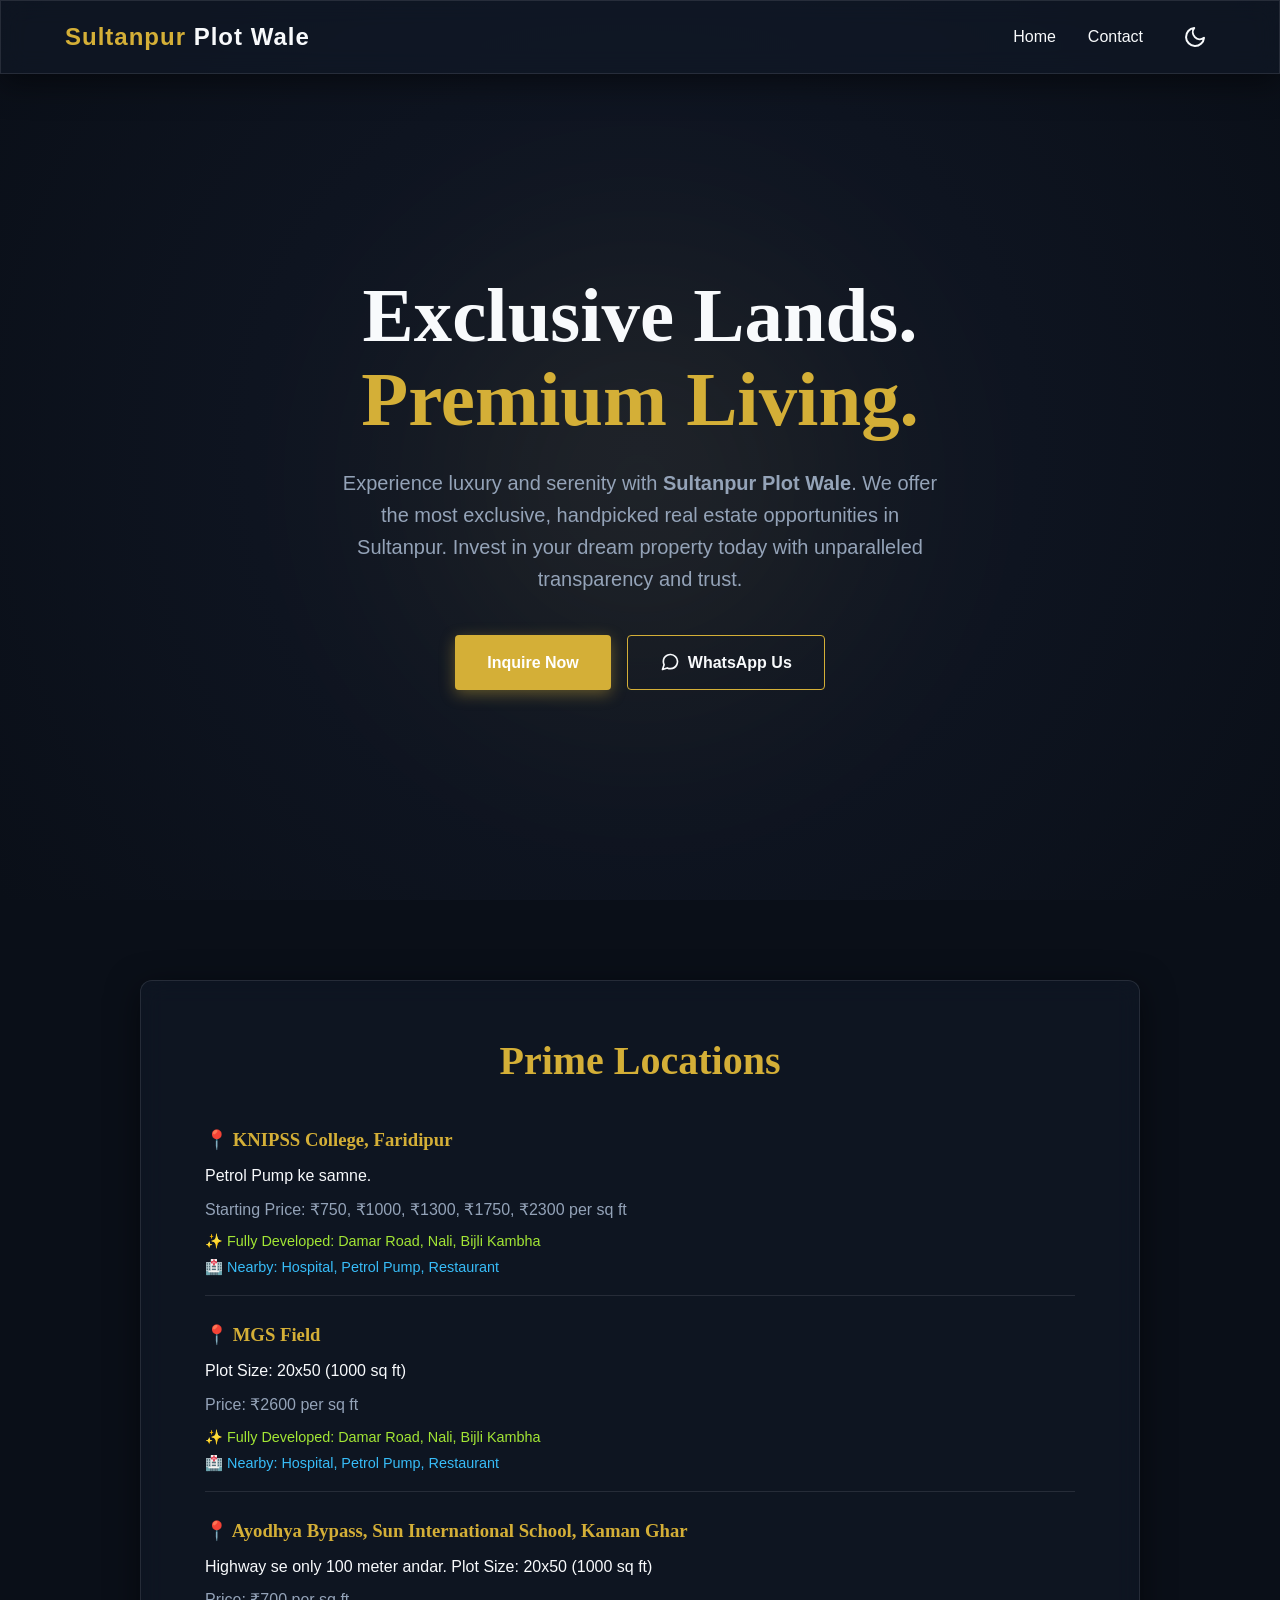
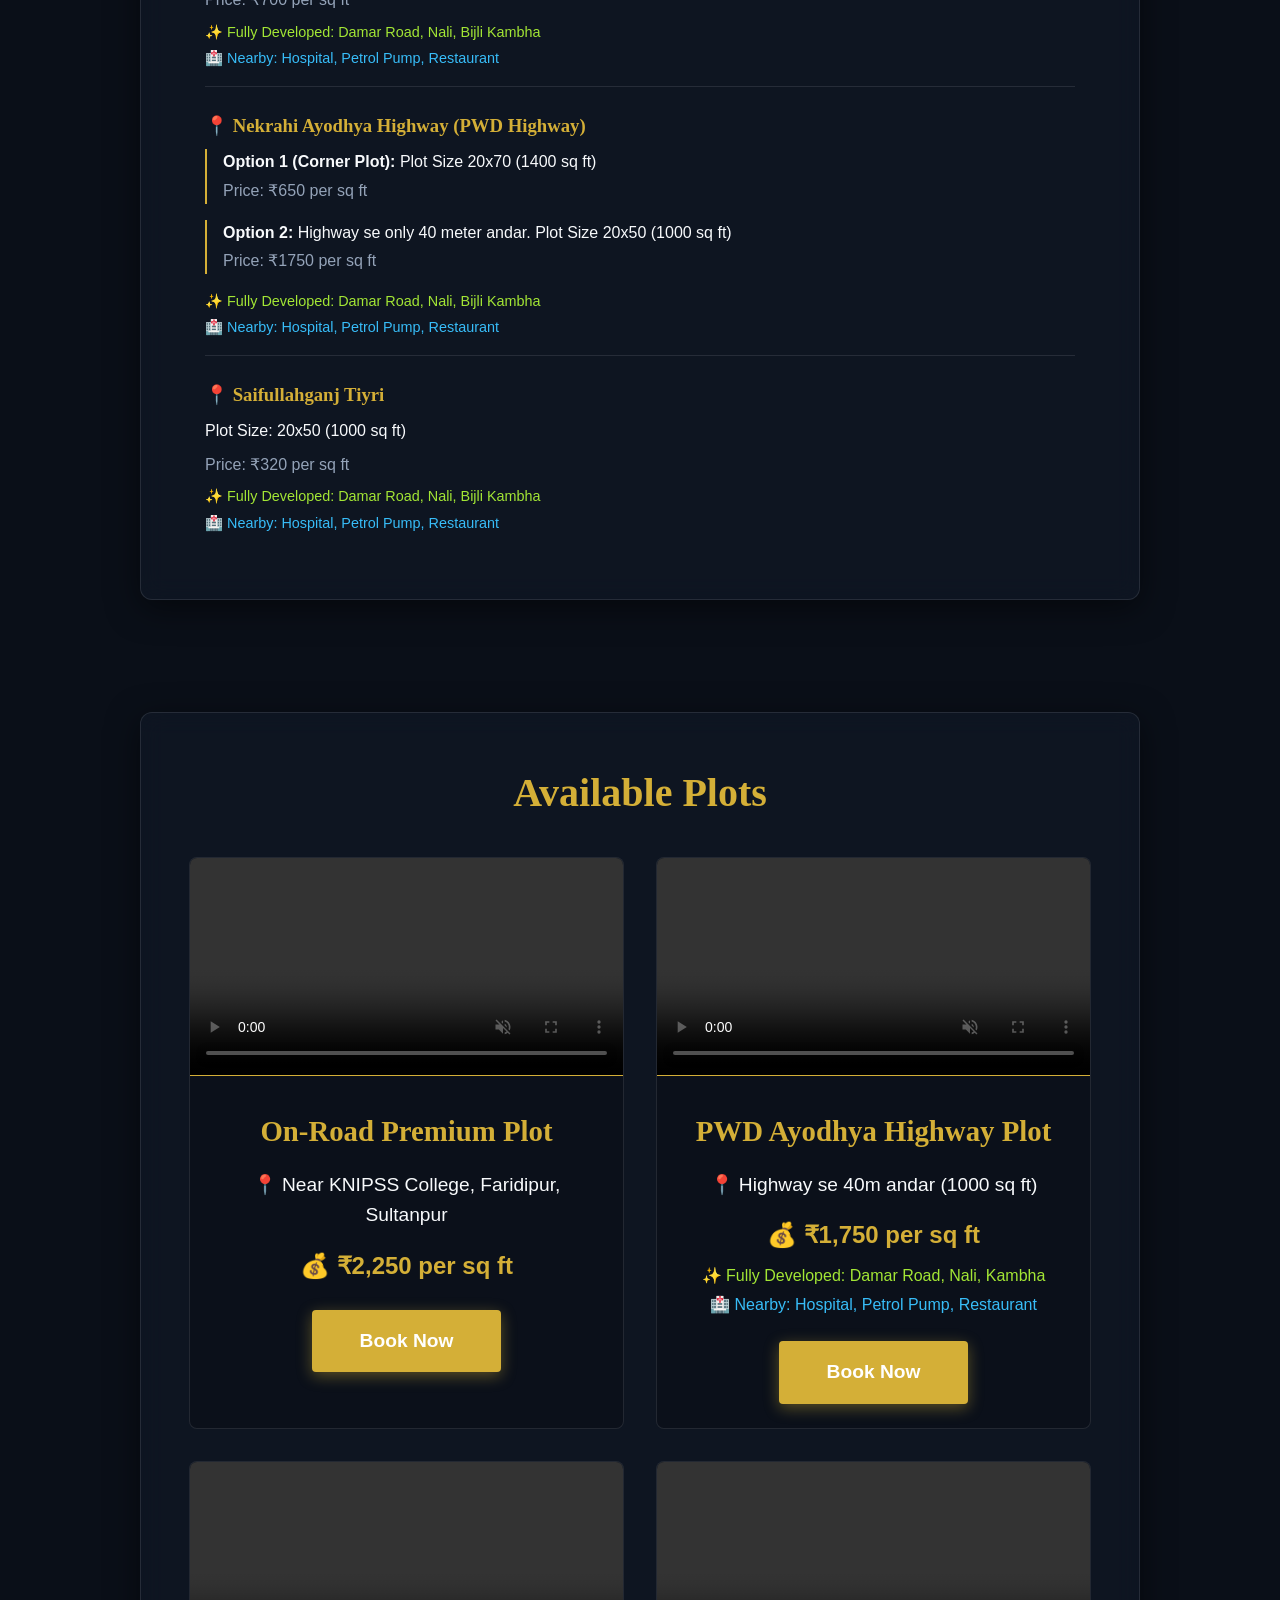
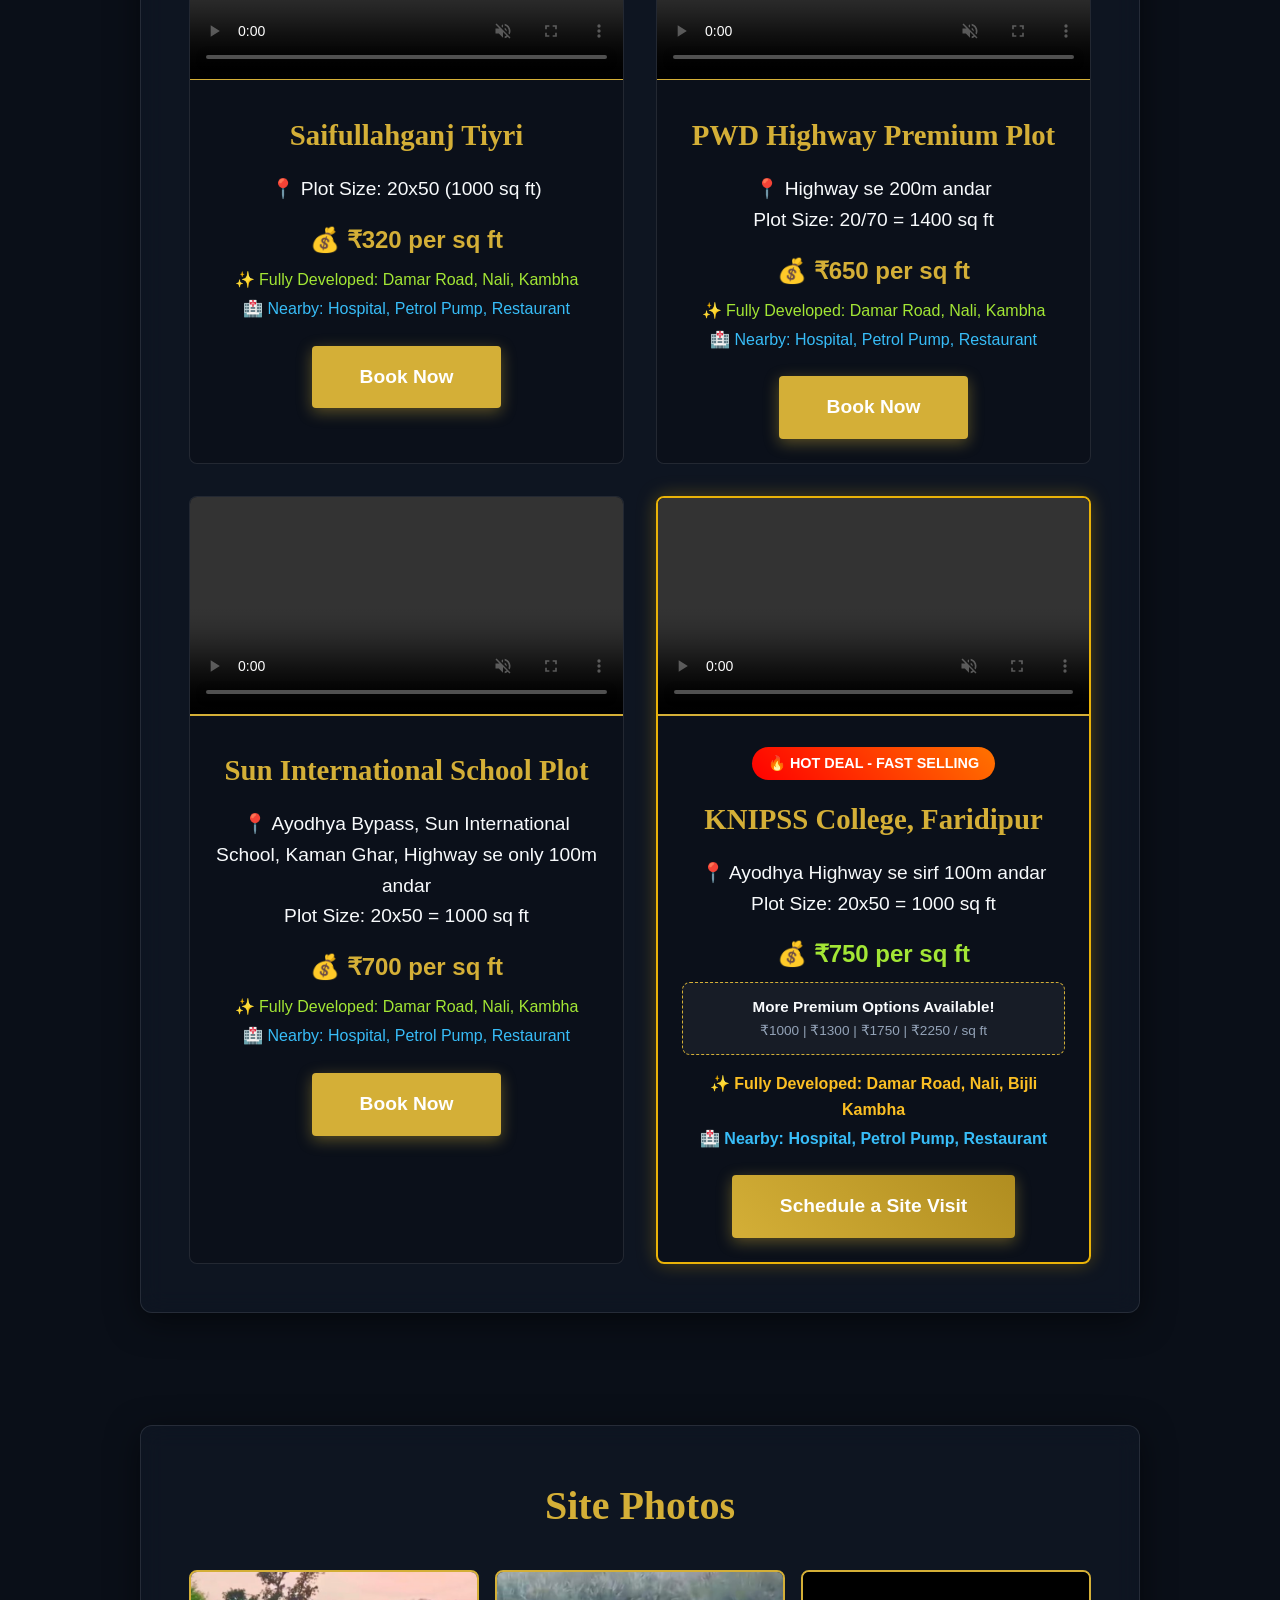
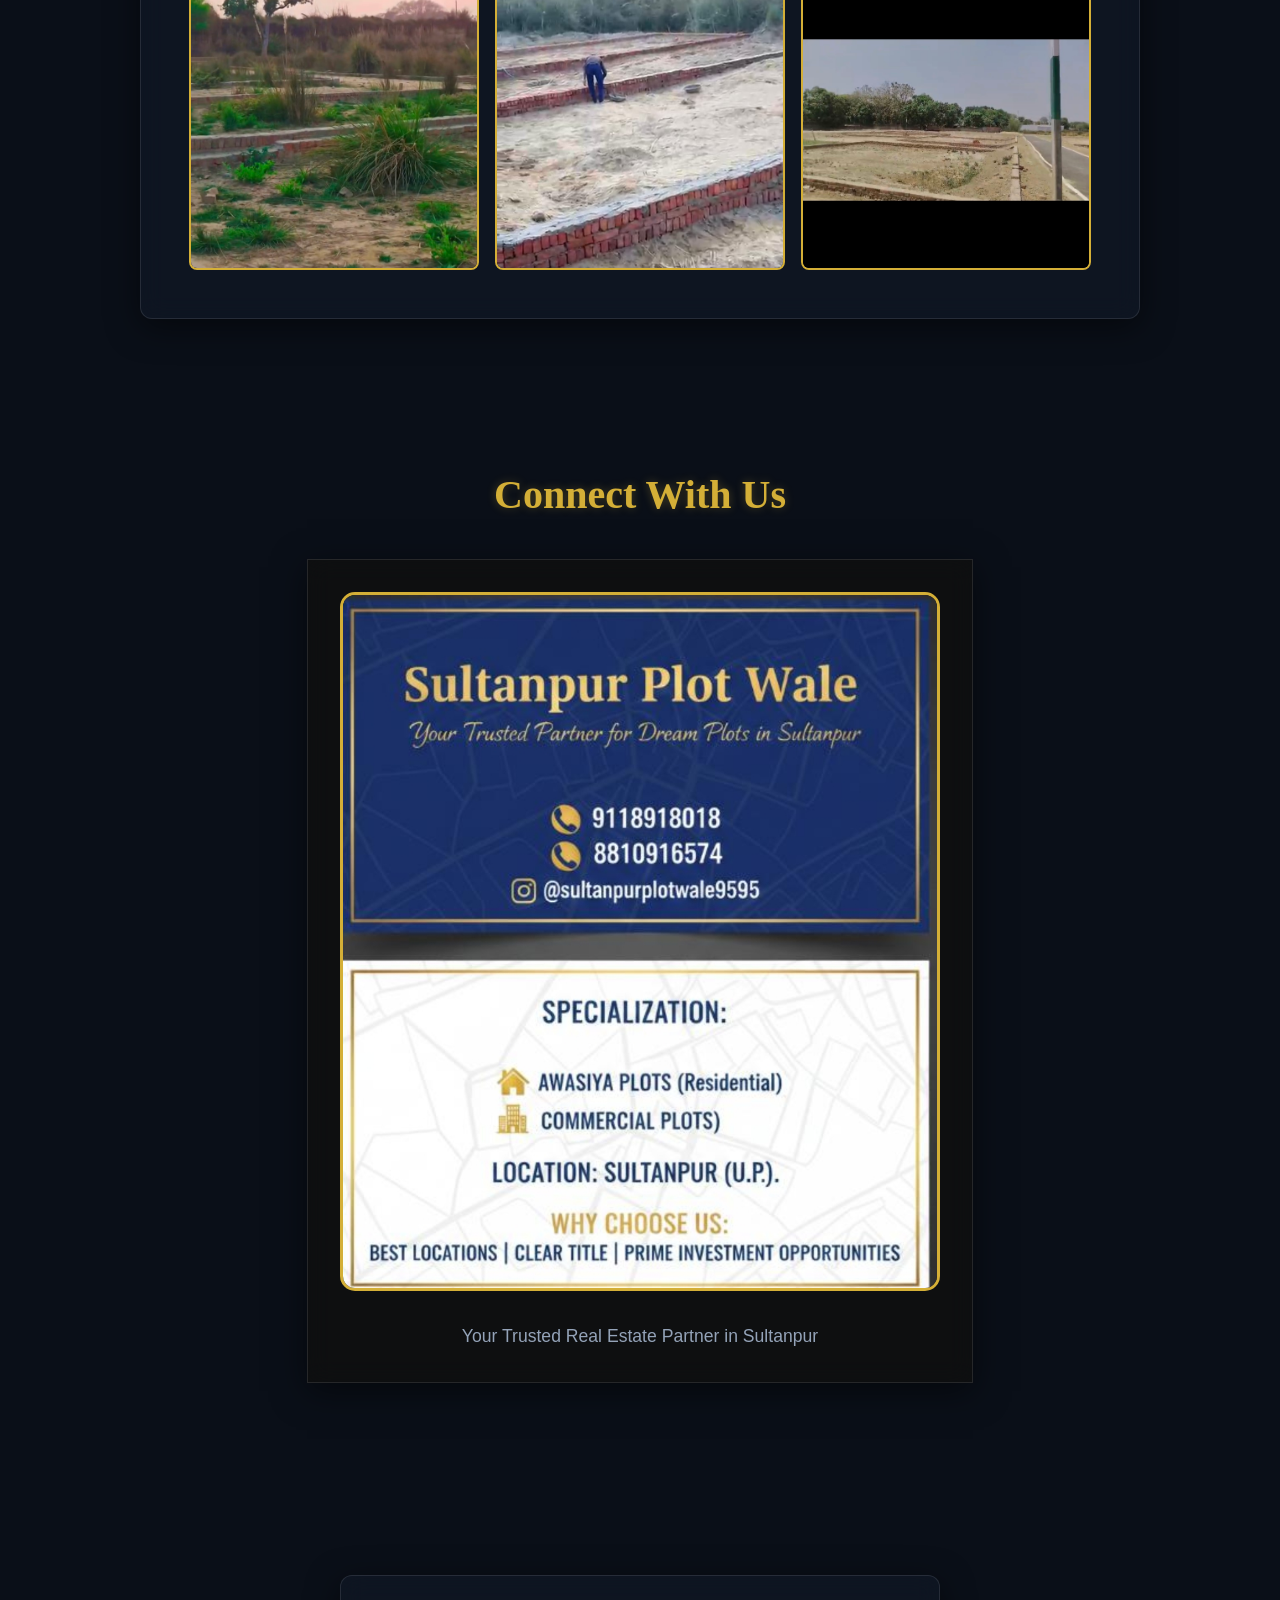
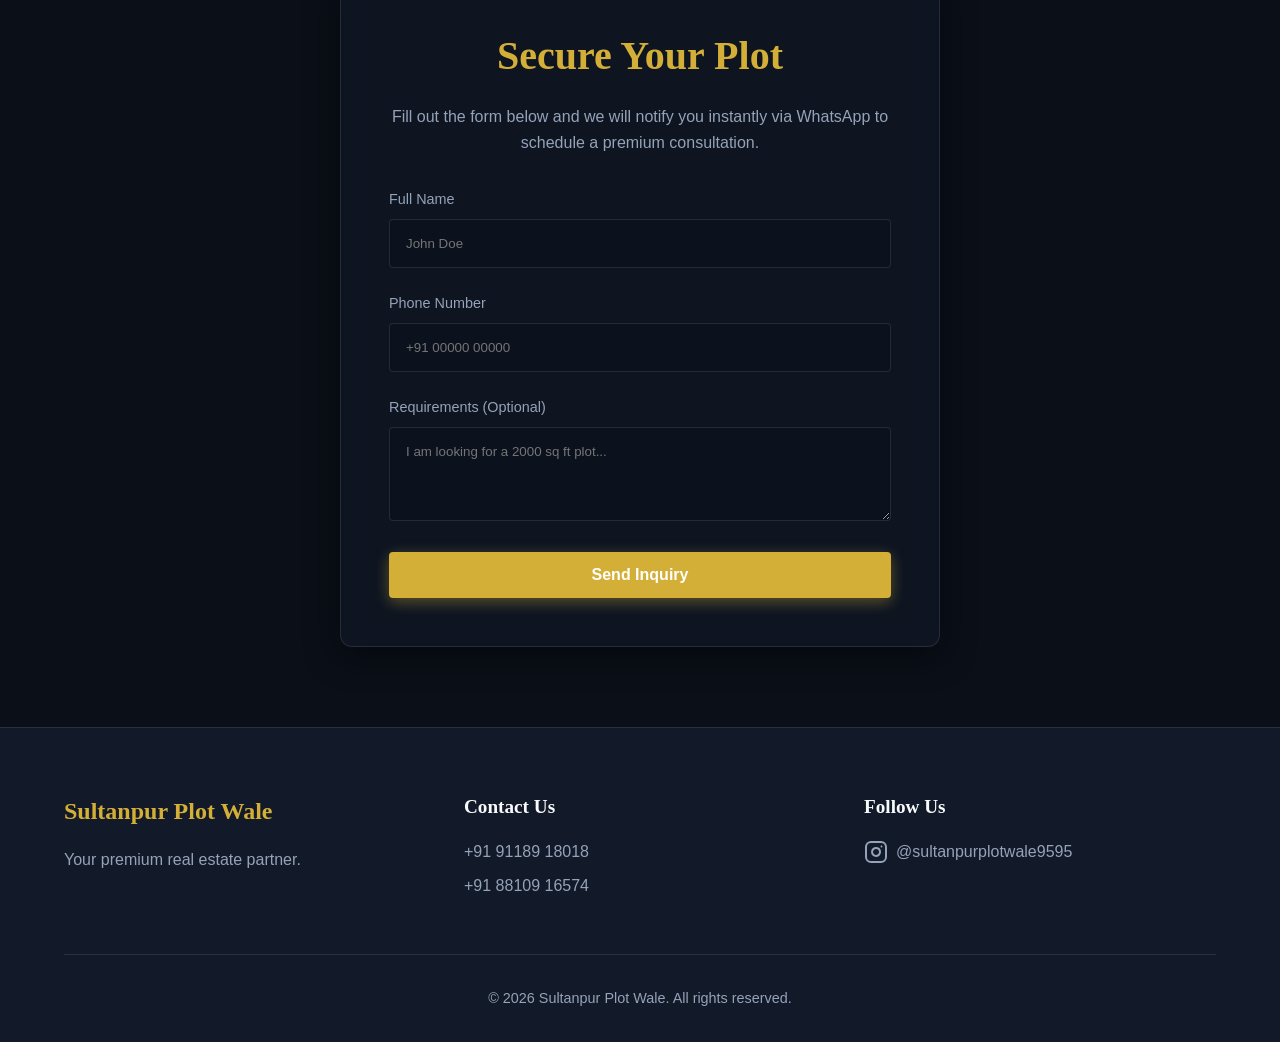
==== index.html.html @ 6f49015b "Add files via upload" ====
<!DOCTYPE html>
<html lang="en" data-theme="dark">
<head>
    <meta charset="UTF-8">
    <meta name="viewport" content="width=device-width, initial-scale=1.0">
    <title>Sultanpur Plot Wale | Premium Real Estate</title>
    <meta name="description" content="Discover premium plots and luxury real estate with Sultanpur Plot Wale. Your trusted partner for prime investments in Sultanpur.">
    <!-- CSP Meta Tag for security -->
    <meta http-equiv="Content-Security-Policy" content="default-src 'self'; style-src 'self' 'unsafe-inline' https://fonts.googleapis.com; font-src https://fonts.gstatic.com; img-src 'self' data:; script-src 'self' 'unsafe-inline'; connect-src 'self' https://api.web3forms.com;">
    
    <link rel="preconnect" href="https://fonts.googleapis.com">
    <link rel="preconnect" href="https://fonts.gstatic.com" crossorigin>
    <link href="https://fonts.googleapis.com/css2?family=Outfit:wght@300;400;600;800&family=Playfair+Display:ital,wght@0,600;1,600&display=swap" rel="stylesheet">
    <link rel="stylesheet" href="./style.css">
</head>
<body>
    <header class="header glassmorphism">
        <div class="logo">
            <span class="logo-gold">Sultanpur</span> Plot Wale
        </div>
        <nav class="nav">
            <a href="#home">Home</a>
            <a href="#contact">Contact</a>
            <button id="theme-toggle" class="btn-icon" aria-label="Toggle Theme">
                <!-- SVG Icon for Dark/Light mode toggled via JS -->
                <svg id="moon-icon" xmlns="http://www.w3.org/2000/svg" width="24" height="24" viewBox="0 0 24 24" fill="none" stroke="currentColor" stroke-width="2" stroke-linecap="round" stroke-linejoin="round"><path d="M21 12.79A9 9 0 1 1 11.21 3 7 7 0 0 0 21 12.79z"></path></svg>
                <svg id="sun-icon" style="display: none;" xmlns="http://www.w3.org/2000/svg" width="24" height="24" viewBox="0 0 24 24" fill="none" stroke="currentColor" stroke-width="2" stroke-linecap="round" stroke-linejoin="round"><circle cx="12" cy="12" r="5"></circle><line x1="12" y1="1" x2="12" y2="3"></line><line x1="12" y1="21" x2="12" y2="23"></line><line x1="4.22" y1="4.22" x2="5.64" y2="5.64"></line><line x1="18.36" y1="18.36" x2="19.78" y2="19.78"></line><line x1="1" y1="12" x2="3" y2="12"></line><line x1="21" y1="12" x2="23" y2="12"></line><line x1="4.22" y1="19.78" x2="5.64" y2="18.36"></line><line x1="18.36" y1="5.64" x2="19.78" y2="4.22"></line></svg>
            </button>
        </nav>
    </header>

    <main>
        <section id="home" class="hero">
            <div class="hero-content">
                <h1>Exclusive Lands.<br><span class="text-gold">Premium Living.</span></h1>
                <p class="premium-desc">
                    Experience luxury and serenity with <strong>Sultanpur Plot Wale</strong>. We offer the most exclusive, handpicked real estate opportunities in Sultanpur. Invest in your dream property today with unparalleled transparency and trust.
                </p>
                <div class="cta-buttons">
                    <a href="#contact" class="btn btn-primary">Inquire Now</a>
                    <a href="https://wa.me/919118918018" target="_blank" rel="noopener noreferrer" class="btn btn-secondary">
                        <svg xmlns="http://www.w3.org/2000/svg" width="20" height="20" viewBox="0 0 24 24" fill="none" stroke="currentColor" stroke-width="2" stroke-linecap="round" stroke-linejoin="round"><path d="M21 11.5a8.38 8.38 0 0 1-.9 3.8 8.5 8.5 0 0 1-7.6 4.7 8.38 8.38 0 0 1-3.8-.9L3 21l1.9-5.7a8.38 8.38 0 0 1-.9-3.8 8.5 8.5 0 0 1 4.7-7.6 8.38 8.38 0 0 1 3.8-.9h.5a8.48 8.48 0 0 1 8 8v.5z"></path></svg>
                        WhatsApp Us
                    </a>
                </div>
            </div>
        </section>

        <section id="location" class="location-section">
            <div class="location-container glassmorphism">
                <h2>Prime Locations</h2>
                <div style="text-align: left; padding: 1rem;">
                    <div style="margin-bottom: 1.5rem; border-bottom: 1px solid var(--glass-border); padding-bottom: 1rem;">
                        <h3 style="color: var(--accent-gold); margin-bottom: 0.5rem;">📍 KNIPSS College, Faridipur</h3>
                        <p style="color: var(--text-primary); margin-bottom: 0.5rem;">Petrol Pump ke samne.</p>
                        <p style="color: var(--text-secondary); margin-bottom: 0.5rem;">Starting Price: ₹750, ₹1000, ₹1300, ₹1750, ₹2300 per sq ft</p>
                        <p style="font-size: 0.9rem; color: #a3e635; margin-bottom: 0.2rem;">✨ Fully Developed: Damar Road, Nali, Bijli Kambha</p>
                        <p style="font-size: 0.9rem; color: #38bdf8;">🏥 Nearby: Hospital, Petrol Pump, Restaurant</p>
                    </div>
                    
                    <div style="margin-bottom: 1.5rem; border-bottom: 1px solid var(--glass-border); padding-bottom: 1rem;">
                        <h3 style="color: var(--accent-gold); margin-bottom: 0.5rem;">📍 MGS Field</h3>
                        <p style="color: var(--text-primary); margin-bottom: 0.5rem;">Plot Size: 20x50 (1000 sq ft)</p>
                        <p style="color: var(--text-secondary); margin-bottom: 0.5rem;">Price: ₹2600 per sq ft</p>
                        <p style="font-size: 0.9rem; color: #a3e635; margin-bottom: 0.2rem;">✨ Fully Developed: Damar Road, Nali, Bijli Kambha</p>
                        <p style="font-size: 0.9rem; color: #38bdf8;">🏥 Nearby: Hospital, Petrol Pump, Restaurant</p>
                    </div>

                    <div style="margin-bottom: 1.5rem; border-bottom: 1px solid var(--glass-border); padding-bottom: 1rem;">
                        <h3 style="color: var(--accent-gold); margin-bottom: 0.5rem;">📍 Ayodhya Bypass, Sun International School, Kaman Ghar</h3>
                        <p style="color: var(--text-primary); margin-bottom: 0.5rem;">Highway se only 100 meter andar. Plot Size: 20x50 (1000 sq ft)</p>
                        <p style="color: var(--text-secondary); margin-bottom: 0.5rem;">Price: ₹700 per sq ft</p>
                        <p style="font-size: 0.9rem; color: #a3e635; margin-bottom: 0.2rem;">✨ Fully Developed: Damar Road, Nali, Bijli Kambha</p>
                        <p style="font-size: 0.9rem; color: #38bdf8;">🏥 Nearby: Hospital, Petrol Pump, Restaurant</p>
                    </div>

                    <div style="margin-bottom: 1.5rem; border-bottom: 1px solid var(--glass-border); padding-bottom: 1rem;">
                        <h3 style="color: var(--accent-gold); margin-bottom: 0.5rem;">📍 Nekrahi Ayodhya Highway (PWD Highway)</h3>
                        <div style="margin-bottom: 1rem; padding-left: 1rem; border-left: 2px solid var(--accent-gold);">
                            <p style="color: var(--text-primary); margin-bottom: 0.2rem;"><strong>Option 1 (Corner Plot):</strong> Plot Size 20x70 (1400 sq ft)</p>
                            <p style="color: var(--text-secondary);">Price: ₹650 per sq ft</p>
                        </div>
                        <div style="margin-bottom: 1rem; padding-left: 1rem; border-left: 2px solid var(--accent-gold);">
                            <p style="color: var(--text-primary); margin-bottom: 0.2rem;"><strong>Option 2:</strong> Highway se only 40 meter andar. Plot Size 20x50 (1000 sq ft)</p>
                            <p style="color: var(--text-secondary);">Price: ₹1750 per sq ft</p>
                        </div>
                        <p style="font-size: 0.9rem; color: #a3e635; margin-bottom: 0.2rem;">✨ Fully Developed: Damar Road, Nali, Bijli Kambha</p>
                        <p style="font-size: 0.9rem; color: #38bdf8;">🏥 Nearby: Hospital, Petrol Pump, Restaurant</p>
                    </div>

                    <div style="margin-bottom: 0;">
                        <h3 style="color: var(--accent-gold); margin-bottom: 0.5rem;">📍 Saifullahganj Tiyri</h3>
                        <p style="color: var(--text-primary); margin-bottom: 0.5rem;">Plot Size: 20x50 (1000 sq ft)</p>
                        <p style="color: var(--text-secondary); margin-bottom: 0.5rem;">Price: ₹320 per sq ft</p>
                        <p style="font-size: 0.9rem; color: #a3e635; margin-bottom: 0.2rem;">✨ Fully Developed: Damar Road, Nali, Bijli Kambha</p>
                        <p style="font-size: 0.9rem; color: #38bdf8;">🏥 Nearby: Hospital, Petrol Pump, Restaurant</p>
                    </div>
                </div>
            </div>
        </section>

        <section id="properties" class="properties-section">
            <div class="properties-container glassmorphism">
                <h2>Available Plots</h2>
                <div class="property-grid" style="grid-template-columns: repeat(auto-fit, minmax(350px, 1fr)); gap: 2rem; max-width: 1200px; margin: 0 auto;">
                    <div class="property-card">
                        <video src="./plot-video.mp4" controls autoplay muted loop class="property-video" style="width: 100%; max-height: 500px; object-fit: cover; border-bottom: 2px solid var(--accent-gold);"></video>
                        <div class="property-info" style="text-align: center;">
                            <h3 style="font-size: 1.8rem; margin-bottom: 1rem; color: var(--accent-gold);">On-Road Premium Plot</h3>
                            <p style="font-size: 1.2rem; margin-bottom: 1rem;">📍 Near KNIPSS College, Faridipur, Sultanpur</p>
                            <p class="price" style="font-size: 1.5rem; margin-bottom: 1.5rem;">💰 ₹2,250 per sq ft</p>
                            <a href="#contact" class="btn btn-primary" style="padding: 1rem 3rem; font-size: 1.2rem;">Book Now</a>
                        </div>
                    </div>
                    
                    <div class="property-card">
                        <video src="./plot-video-2.mp4" controls autoplay muted loop class="property-video" style="width: 100%; max-height: 500px; object-fit: cover; border-bottom: 2px solid var(--accent-gold);"></video>
                        <div class="property-info" style="text-align: center;">
                            <h3 style="font-size: 1.8rem; margin-bottom: 1rem; color: var(--accent-gold);">PWD Ayodhya Highway Plot</h3>
                            <p style="font-size: 1.2rem; margin-bottom: 1rem;">📍 Highway se 40m andar (1000 sq ft)</p>
                            <p class="price" style="font-size: 1.5rem; margin-bottom: 0.5rem;">💰 ₹1,750 per sq ft</p>
                            <p style="font-size: 1rem; color: #a3e635; margin-bottom: 0.2rem;">✨ Fully Developed: Damar Road, Nali, Kambha</p>
                            <p style="font-size: 1rem; color: #38bdf8; margin-bottom: 1.5rem;">🏥 Nearby: Hospital, Petrol Pump, Restaurant</p>
                            <a href="#contact" class="btn btn-primary" style="padding: 1rem 3rem; font-size: 1.2rem;">Book Now</a>
                        </div>
                    </div>
                    
                    <div class="property-card">
                        <video src="./plot-video-3.mp4" controls autoplay muted loop class="property-video" style="width: 100%; max-height: 500px; object-fit: cover; border-bottom: 2px solid var(--accent-gold);"></video>
                        <div class="property-info" style="text-align: center;">
                            <h3 style="font-size: 1.8rem; margin-bottom: 1rem; color: var(--accent-gold);">Saifullahganj Tiyri</h3>
                            <p style="font-size: 1.2rem; margin-bottom: 1rem;">📍 Plot Size: 20x50 (1000 sq ft)</p>
                            <p class="price" style="font-size: 1.5rem; margin-bottom: 0.5rem;">💰 ₹320 per sq ft</p>
                            <p style="font-size: 1rem; color: #a3e635; margin-bottom: 0.2rem;">✨ Fully Developed: Damar Road, Nali, Kambha</p>
                            <p style="font-size: 1rem; color: #38bdf8; margin-bottom: 1.5rem;">🏥 Nearby: Hospital, Petrol Pump, Restaurant</p>
                            <a href="#contact" class="btn btn-primary" style="padding: 1rem 3rem; font-size: 1.2rem;">Book Now</a>
                        </div>
                    </div>
                    
                    <div class="property-card">
                        <video src="./plot-video-4.mp4" controls autoplay muted loop class="property-video" style="width: 100%; max-height: 500px; object-fit: cover; border-bottom: 2px solid var(--accent-gold);"></video>
                        <div class="property-info" style="text-align: center;">
                            <h3 style="font-size: 1.8rem; margin-bottom: 1rem; color: var(--accent-gold);">PWD Highway Premium Plot</h3>
                            <p style="font-size: 1.2rem; margin-bottom: 1rem;">📍 Highway se 200m andar<br/>Plot Size: 20/70 = 1400 sq ft</p>
                            <p class="price" style="font-size: 1.5rem; margin-bottom: 0.5rem;">💰 ₹650 per sq ft</p>
                            <p style="font-size: 1rem; color: #a3e635; margin-bottom: 0.2rem;">✨ Fully Developed: Damar Road, Nali, Kambha</p>
                            <p style="font-size: 1rem; color: #38bdf8; margin-bottom: 1.5rem;">🏥 Nearby: Hospital, Petrol Pump, Restaurant</p>
                            <a href="#contact" class="btn btn-primary" style="padding: 1rem 3rem; font-size: 1.2rem;">Book Now</a>
                        </div>
                    </div>
                    
                    <div class="property-card">
                        <video src="./plot-video-5.mp4" controls autoplay muted loop class="property-video" style="width: 100%; max-height: 500px; object-fit: cover; border-bottom: 2px solid var(--accent-gold);"></video>
                        <div class="property-info" style="text-align: center;">
                            <h3 style="font-size: 1.8rem; margin-bottom: 1rem; color: var(--accent-gold);">Sun International School Plot</h3>
                            <p style="font-size: 1.2rem; margin-bottom: 1rem;">📍 Ayodhya Bypass, Sun International School, Kaman Ghar, Highway se only 100m andar<br/>Plot Size: 20x50 = 1000 sq ft</p>
                            <p class="price" style="font-size: 1.5rem; margin-bottom: 0.5rem;">💰 ₹700 per sq ft</p>
                            <p style="font-size: 1rem; color: #a3e635; margin-bottom: 0.2rem;">✨ Fully Developed: Damar Road, Nali, Kambha</p>
                            <p style="font-size: 1rem; color: #38bdf8; margin-bottom: 1.5rem;">🏥 Nearby: Hospital, Petrol Pump, Restaurant</p>
                            <a href="#contact" class="btn btn-primary" style="padding: 1rem 3rem; font-size: 1.2rem;">Book Now</a>
                        </div>
                    </div>
                    
                    <div class="property-card" style="border: 2px solid #eab308; box-shadow: 0 0 20px rgba(234, 179, 8, 0.3);">
                        <style>@keyframes pulse { 0% { transform: scale(1); } 50% { transform: scale(1.05); } 100% { transform: scale(1); } }</style>
                        <video src="./plot-video-6.mp4" controls autoplay muted loop class="property-video" style="width: 100%; max-height: 500px; object-fit: cover; border-bottom: 2px solid var(--accent-gold);"></video>
                        <div class="property-info" style="text-align: center;">
                            <span style="background: linear-gradient(45deg, #ff0000, #ff7300); color: white; padding: 0.3rem 1rem; border-radius: 20px; font-weight: bold; font-size: 0.9rem; margin-bottom: 1rem; display: inline-block; animation: pulse 2s infinite;">🔥 HOT DEAL - FAST SELLING</span>
                            <h3 style="font-size: 1.8rem; margin-bottom: 1rem; color: var(--accent-gold);">KNIPSS College, Faridipur</h3>
                            <p style="font-size: 1.2rem; margin-bottom: 1rem;">📍 Ayodhya Highway se sirf 100m andar<br/>Plot Size: 20x50 = 1000 sq ft</p>
                            <p class="price" style="font-size: 1.5rem; margin-bottom: 0.5rem; color: #a3e635;">💰 ₹750 per sq ft</p>
                            <div style="background: rgba(255,255,255,0.05); padding: 0.8rem; border-radius: 8px; margin-bottom: 1rem; border: 1px dashed var(--accent-gold);">
                                <p style="font-size: 0.95rem; color: var(--text-primary); font-weight: 600;">More Premium Options Available!</p>
                                <p style="font-size: 0.85rem; color: var(--text-secondary);">₹1000 | ₹1300 | ₹1750 | ₹2250 / sq ft</p>
                            </div>
                            <p style="font-size: 1rem; color: #fbbf24; margin-bottom: 0.2rem; font-weight: bold;">✨ Fully Developed: Damar Road, Nali, Bijli Kambha</p>
                            <p style="font-size: 1rem; color: #38bdf8; margin-bottom: 1.5rem; font-weight: bold;">🏥 Nearby: Hospital, Petrol Pump, Restaurant</p>
                            <a href="#contact" class="btn btn-primary" style="padding: 1rem 3rem; font-size: 1.2rem; background: linear-gradient(45deg, #d4af37, #b08d20); border: none; box-shadow: 0 4px 15px rgba(212, 175, 55, 0.4);">Schedule a Site Visit</a>
                        </div>
                    </div>
                </div>
            </div>
        </section>

        <section id="gallery" class="properties-section">
            <div class="properties-container glassmorphism">
                <h2>Site Photos</h2>
                <div style="display: grid; grid-template-columns: repeat(auto-fit, minmax(250px, 1fr)); gap: 1rem;">
                    <img src="./plot2.jpg" alt="Site Photo 1" style="width: 100%; height: 300px; object-fit: cover; border-radius: 8px; border: 2px solid var(--accent-gold);">
                    <img src="./plot3.jpg" alt="Site Photo 2" style="width: 100%; height: 300px; object-fit: cover; border-radius: 8px; border: 2px solid var(--accent-gold);">
                    <img src="./plot4.jpg" alt="Site Photo 3" style="width: 100%; height: 300px; object-fit: cover; border-radius: 8px; border: 2px solid var(--accent-gold);">
                </div>
            </div>
        </section>

        <section id="visiting-card" class="properties-section" style="padding-top: 2rem;">
            <div style="text-align: center; max-width: 800px; margin: 0 auto; padding: 2rem;">
                <h2 style="color: var(--accent-gold); margin-bottom: 2rem; font-size: 2.5rem; text-shadow: 0 0 10px rgba(212, 175, 55, 0.3);">Connect With Us</h2>
                <style>
                    @keyframes floatCard {
                        0% { transform: translateY(0px) rotate(0deg); box-shadow: 0 10px 30px rgba(212, 175, 55, 0.2); }
                        50% { transform: translateY(-15px) rotate(1deg); box-shadow: 0 25px 50px rgba(212, 175, 55, 0.4); }
                        100% { transform: translateY(0px) rotate(0deg); box-shadow: 0 10px 30px rgba(212, 175, 55, 0.2); }
                    }
                    .premium-visiting-card {
                        width: 100%;
                        max-width: 600px;
                        border-radius: 15px;
                        border: 3px solid var(--accent-gold);
                        animation: floatCard 4s ease-in-out infinite;
                        transition: transform 0.3s ease;
                    }
                    .premium-visiting-card:hover {
                        transform: scale(1.05) translateY(-10px) !important;
                        animation-play-state: paused;
                        cursor: pointer;
                    }
                </style>
                <div class="glassmorphism" style="padding: 2rem; display: inline-block; background: rgba(15, 15, 15, 0.8);">
                    <img src="./visiting-card.jpeg" alt="Sultanpur Plot Wale Visiting Card" class="premium-visiting-card">
                    <p style="margin-top: 1.5rem; color: var(--text-secondary); font-size: 1.1rem;">Your Trusted Real Estate Partner in Sultanpur</p>
                </div>
            </div>
        </section>

        <section id="contact" class="contact-section">
            <div class="contact-container glassmorphism">
                <h2>Secure Your Plot</h2>
                <p>Fill out the form below and we will notify you instantly via WhatsApp to schedule a premium consultation.</p>
                
                <form id="contact-form" class="contact-form">
                    <div class="form-group">
                        <label for="name">Full Name</label>
                        <input type="text" id="name" name="name" required placeholder="John Doe" />
                    </div>
                    <div class="form-group">
                        <label for="phone">Phone Number</label>
                        <input type="tel" id="phone" name="phone" required placeholder="+91 00000 00000" />
                    </div>
                    <div class="form-group">
                        <label for="message">Requirements (Optional)</label>
                        <textarea id="message" name="message" rows="4" placeholder="I am looking for a 2000 sq ft plot..."></textarea>
                    </div>
                    <button type="submit" class="btn btn-primary btn-full">Send Inquiry</button>
                </form>
                
                <!-- Success Message Modal-like Container -->
                <div id="form-success" class="form-success" style="display: none;">
                    <svg xmlns="http://www.w3.org/2000/svg" width="48" height="48" viewBox="0 0 24 24" fill="none" stroke="#d4af37" stroke-width="2" stroke-linecap="round" stroke-linejoin="round"><path d="M22 11.08V12a10 10 0 1 1-5.93-9.14"></path><polyline points="22 4 12 14.01 9 11.01"></polyline></svg>
                    <h3>Opening WhatsApp!</h3>
                    <p>You are being redirected to WhatsApp to complete your inquiry securely.</p>
                </div>
            </div>
        </section>
    </main>

    <footer class="footer">
        <div class="footer-content">
            <div class="footer-brand">
                <h3>Sultanpur Plot Wale</h3>
                <p>Your premium real estate partner.</p>
            </div>
            <div class="footer-contact">
                <h4>Contact Us</h4>
                <p><a href="tel:+919118918018">+91 91189 18018</a></p>
                <p><a href="tel:+918810916574">+91 88109 16574</a></p>
            </div>
            <div class="footer-social">
                <h4>Follow Us</h4>
                <a href="https://instagram.com/sultanpurplotwale9595" target="_blank" rel="noopener noreferrer" class="social-link">
                    <svg xmlns="http://www.w3.org/2000/svg" width="24" height="24" viewBox="0 0 24 24" fill="none" stroke="currentColor" stroke-width="2" stroke-linecap="round" stroke-linejoin="round"><rect x="2" y="2" width="20" height="20" rx="5" ry="5"></rect><path d="M16 11.37A4 4 0 1 1 12.63 8 4 4 0 0 1 16 11.37z"></path><line x1="17.5" y1="6.5" x2="17.51" y2="6.5"></line></svg>
                    @sultanpurplotwale9595
                </a>
            </div>
        </div>
        <div class="footer-bottom">
            <p>&copy; 2026 Sultanpur Plot Wale. All rights reserved.</p>
        </div>
    </footer>

    <script src="./script.js"></script>
</body>
</html>
---- style.css ----
:root {
    /* Dark Mode (Default) Tokens */
    --bg-primary: #0a0f18;
    --bg-secondary: #121928;
    --text-primary: #f8fafc;
    --text-secondary: #94a3b8;
    --accent-gold: #d4af37;
    --accent-gold-hover: #b08d20;
    --glass-bg: rgba(18, 25, 40, 0.6);
    --glass-border: rgba(255, 255, 255, 0.1);
    --shadow-color: rgba(0, 0, 0, 0.5);
    
    --font-sans: 'Outfit', sans-serif;
    --font-serif: 'Playfair Display', serif;
}

[data-theme="light"] {
    /* Light Mode Tokens */
    --bg-primary: #f8fafc;
    --bg-secondary: #ffffff;
    --text-primary: #0f172a;
    --text-secondary: #475569;
    --accent-gold: #c29917;
    --accent-gold-hover: #9c7b12;
    --glass-bg: rgba(255, 255, 255, 0.7);
    --glass-border: rgba(0, 0, 0, 0.1);
    --shadow-color: rgba(0, 0, 0, 0.1);
}

* {
    margin: 0;
    padding: 0;
    box-sizing: border-box;
}

body {
    font-family: var(--font-sans);
    background-color: var(--bg-primary);
    color: var(--text-primary);
    line-height: 1.6;
    transition: background-color 0.4s ease, color 0.4s ease;
    overflow-x: hidden;
}

/* Typography */
h1, h2, h3, h4 {
    font-family: var(--font-serif);
    font-weight: 600;
}

.text-gold {
    color: var(--accent-gold);
}

/* Glassmorphism */
.glassmorphism {
    background: var(--glass-bg);
    backdrop-filter: blur(12px);
    -webkit-backdrop-filter: blur(12px);
    border: 1px solid var(--glass-border);
    box-shadow: 0 8px 32px 0 var(--shadow-color);
}

/* Header & Nav */
.header {
    position: fixed;
    top: 0;
    left: 0;
    width: 100%;
    z-index: 100;
    display: flex;
    justify-content: space-between;
    align-items: center;
    padding: 1rem 5%;
}

.logo {
    font-size: 1.5rem;
    font-weight: 800;
    letter-spacing: 1px;
}

.logo-gold {
    color: var(--accent-gold);
}

.nav {
    display: flex;
    align-items: center;
    gap: 2rem;
}

.nav a {
    color: var(--text-primary);
    text-decoration: none;
    font-weight: 400;
    font-size: 1rem;
    transition: color 0.3s ease;
}

.nav a:hover {
    color: var(--accent-gold);
}

/* Buttons */
.btn {
    display: inline-flex;
    align-items: center;
    justify-content: center;
    gap: 0.5rem;
    padding: 0.875rem 2rem;
    border-radius: 4px;
    font-size: 1rem;
    font-weight: 600;
    text-decoration: none;
    cursor: pointer;
    transition: all 0.3s ease;
    border: none;
}

.btn-primary {
    background-color: var(--accent-gold);
    color: #fff;
    box-shadow: 0 4px 15px rgba(212, 175, 55, 0.4);
}

.btn-primary:hover {
    background-color: var(--accent-gold-hover);
    transform: translateY(-2px);
    box-shadow: 0 6px 20px rgba(212, 175, 55, 0.6);
}

.btn-secondary {
    background-color: transparent;
    color: var(--text-primary);
    border: 1px solid var(--accent-gold);
}

.btn-secondary:hover {
    background-color: var(--accent-gold);
    color: #fff;
}

.btn-icon {
    background: transparent;
    border: none;
    color: var(--text-primary);
    cursor: pointer;
    display: flex;
    align-items: center;
    justify-content: center;
    padding: 0.5rem;
    transition: color 0.3s ease;
    border-radius: 50%;
}

.btn-icon:hover {
    color: var(--accent-gold);
    background: rgba(255, 255, 255, 0.05);
}

.btn-full {
    width: 100%;
}

/* Hero Section */
.hero {
    min-height: 100vh;
    display: flex;
    align-items: center;
    justify-content: center;
    padding: 6rem 5% 2rem;
    text-align: center;
    position: relative;
    background: radial-gradient(circle at center, var(--bg-secondary) 0%, var(--bg-primary) 100%);
}

/* Adding a subtle animated gradient orb for modern feel */
.hero::before {
    content: '';
    position: absolute;
    width: 60vw;
    height: 60vw;
    background: radial-gradient(circle, var(--accent-gold) 0%, transparent 60%);
    opacity: 0.1;
    filter: blur(100px);
    z-index: 0;
    animation: pulse 10s infinite alternate;
}

@keyframes pulse {
    0% { transform: scale(1); opacity: 0.05; }
    100% { transform: scale(1.1); opacity: 0.15; }
}

.hero-content {
    position: relative;
    z-index: 1;
    max-width: 800px;
}

.hero h1 {
    font-size: clamp(3rem, 6vw, 5rem);
    line-height: 1.1;
    margin-bottom: 1.5rem;
}

.premium-desc {
    font-size: 1.25rem;
    color: var(--text-secondary);
    margin-bottom: 2.5rem;
    max-width: 600px;
    margin-left: auto;
    margin-right: auto;
}

.cta-buttons {
    display: flex;
    gap: 1rem;
    justify-content: center;
    flex-wrap: wrap;
}

/* Contact Section */
.contact-section {
    padding: 5rem 5%;
    display: flex;
    justify-content: center;
}

.contact-container {
    width: 100%;
    max-width: 600px;
    padding: 3rem;
    border-radius: 12px;
    text-align: center;
}

.contact-container h2 {
    font-size: 2.5rem;
    margin-bottom: 1rem;
    color: var(--accent-gold);
}

.contact-container p {
    color: var(--text-secondary);
    margin-bottom: 2rem;
}

.form-group {
    margin-bottom: 1.5rem;
    text-align: left;
}

.form-group label {
    display: block;
    margin-bottom: 0.5rem;
    font-size: 0.9rem;
    color: var(--text-secondary);
}

.form-group input,
.form-group textarea {
    width: 100%;
    padding: 1rem;
    background: rgba(0, 0, 0, 0.1);
    border: 1px solid var(--glass-border);
    border-radius: 4px;
    color: var(--text-primary);
    font-family: var(--font-sans);
    transition: border-color 0.3s ease;
}

[data-theme="light"] .form-group input,
[data-theme="light"] .form-group textarea {
    background: rgba(255, 255, 255, 0.5);
}

.form-group input:focus,
.form-group textarea:focus {
    outline: none;
    border-color: var(--accent-gold);
}

.form-success {
    margin-top: 2rem;
    animation: fadeIn 0.5s ease;
}

.form-success h3 {
    margin-top: 1rem;
    color: var(--accent-gold);
}

@keyframes fadeIn {
    from { opacity: 0; transform: translateY(10px); }
    to { opacity: 1; transform: translateY(0); }
}

/* Footer */
.footer {
    background: var(--bg-secondary);
    padding: 4rem 5% 2rem;
    border-top: 1px solid var(--glass-border);
}

.footer-content {
    display: grid;
    grid-template-columns: repeat(auto-fit, minmax(250px, 1fr));
    gap: 3rem;
    margin-bottom: 3rem;
}

.footer-brand h3 {
    color: var(--accent-gold);
    font-size: 1.5rem;
    margin-bottom: 1rem;
}

.footer-brand p {
    color: var(--text-secondary);
}

.footer-contact h4,
.footer-social h4 {
    font-size: 1.2rem;
    margin-bottom: 1rem;
}

.footer-contact p,
.footer-social a {
    color: var(--text-secondary);
    text-decoration: none;
    margin-bottom: 0.5rem;
    display: flex;
    align-items: center;
    gap: 0.5rem;
    transition: color 0.3s ease;
}

.footer-contact a {
    color: var(--text-secondary);
    text-decoration: none;
}

.footer-contact a:hover,
.footer-social a:hover {
    color: var(--accent-gold);
}

.footer-bottom {
    text-align: center;
    color: var(--text-secondary);
    font-size: 0.9rem;
    padding-top: 2rem;
    border-top: 1px solid var(--glass-border);
}

/* Responsive */
@media (max-width: 768px) {
    .nav {
        /* Keep theme toggle, hide textual links if space is tight */
        gap: 1rem;
    }
    .nav a {
        display: none;
    }
    
    .contact-container {
        padding: 2rem 1.5rem;
    }
}

/* Location Section */
.location-section {
    padding: 5rem 5%;
    display: flex;
    justify-content: center;
}

.location-container {
    width: 100%;
    max-width: 1000px;
    padding: 3rem;
    border-radius: 12px;
    text-align: center;
}

.location-container h2 {
    font-size: 2.5rem;
    margin-bottom: 1rem;
    color: var(--accent-gold);
}

.location-text {
    font-size: 1.25rem;
    color: var(--text-primary);
    margin-bottom: 2rem;
}

.plot-image {
    width: 100%;
    max-height: 500px;
    object-fit: cover;
    border-radius: 8px;
    border: 2px solid var(--accent-gold);
}

/* Properties Section */
.properties-section {
    padding: 2rem 5% 5rem;
    display: flex;
    justify-content: center;
}

.properties-container {
    width: 100%;
    max-width: 1000px;
    padding: 3rem;
    border-radius: 12px;
    text-align: center;
}

.properties-container h2 {
    font-size: 2.5rem;
    margin-bottom: 2rem;
    color: var(--accent-gold);
}

.property-grid {
    display: grid;
    grid-template-columns: repeat(auto-fit, minmax(300px, 1fr));
    gap: 2rem;
}

.property-card {
    background: rgba(0, 0, 0, 0.2);
    border: 1px solid var(--glass-border);
    border-radius: 8px;
    overflow: hidden;
    transition: transform 0.3s ease;
}

[data-theme="light"] .property-card {
    background: rgba(255, 255, 255, 0.5);
}

.property-card:hover {
    transform: translateY(-5px);
}

.property-img {
    width: 100%;
    height: 250px;
    object-fit: cover;
    border-bottom: 2px solid var(--accent-gold);
}

.property-info {
    padding: 1.5rem;
    text-align: left;
}

.property-info h3 {
    margin-bottom: 0.5rem;
}

.property-info .price {
    font-size: 1.25rem;
    color: var(--accent-gold);
    font-weight: 600;
    margin-bottom: 0.5rem;
}

.property-info .total-price {
    font-size: 1rem;
    color: var(--text-secondary);
    margin-bottom: 1.5rem;
}
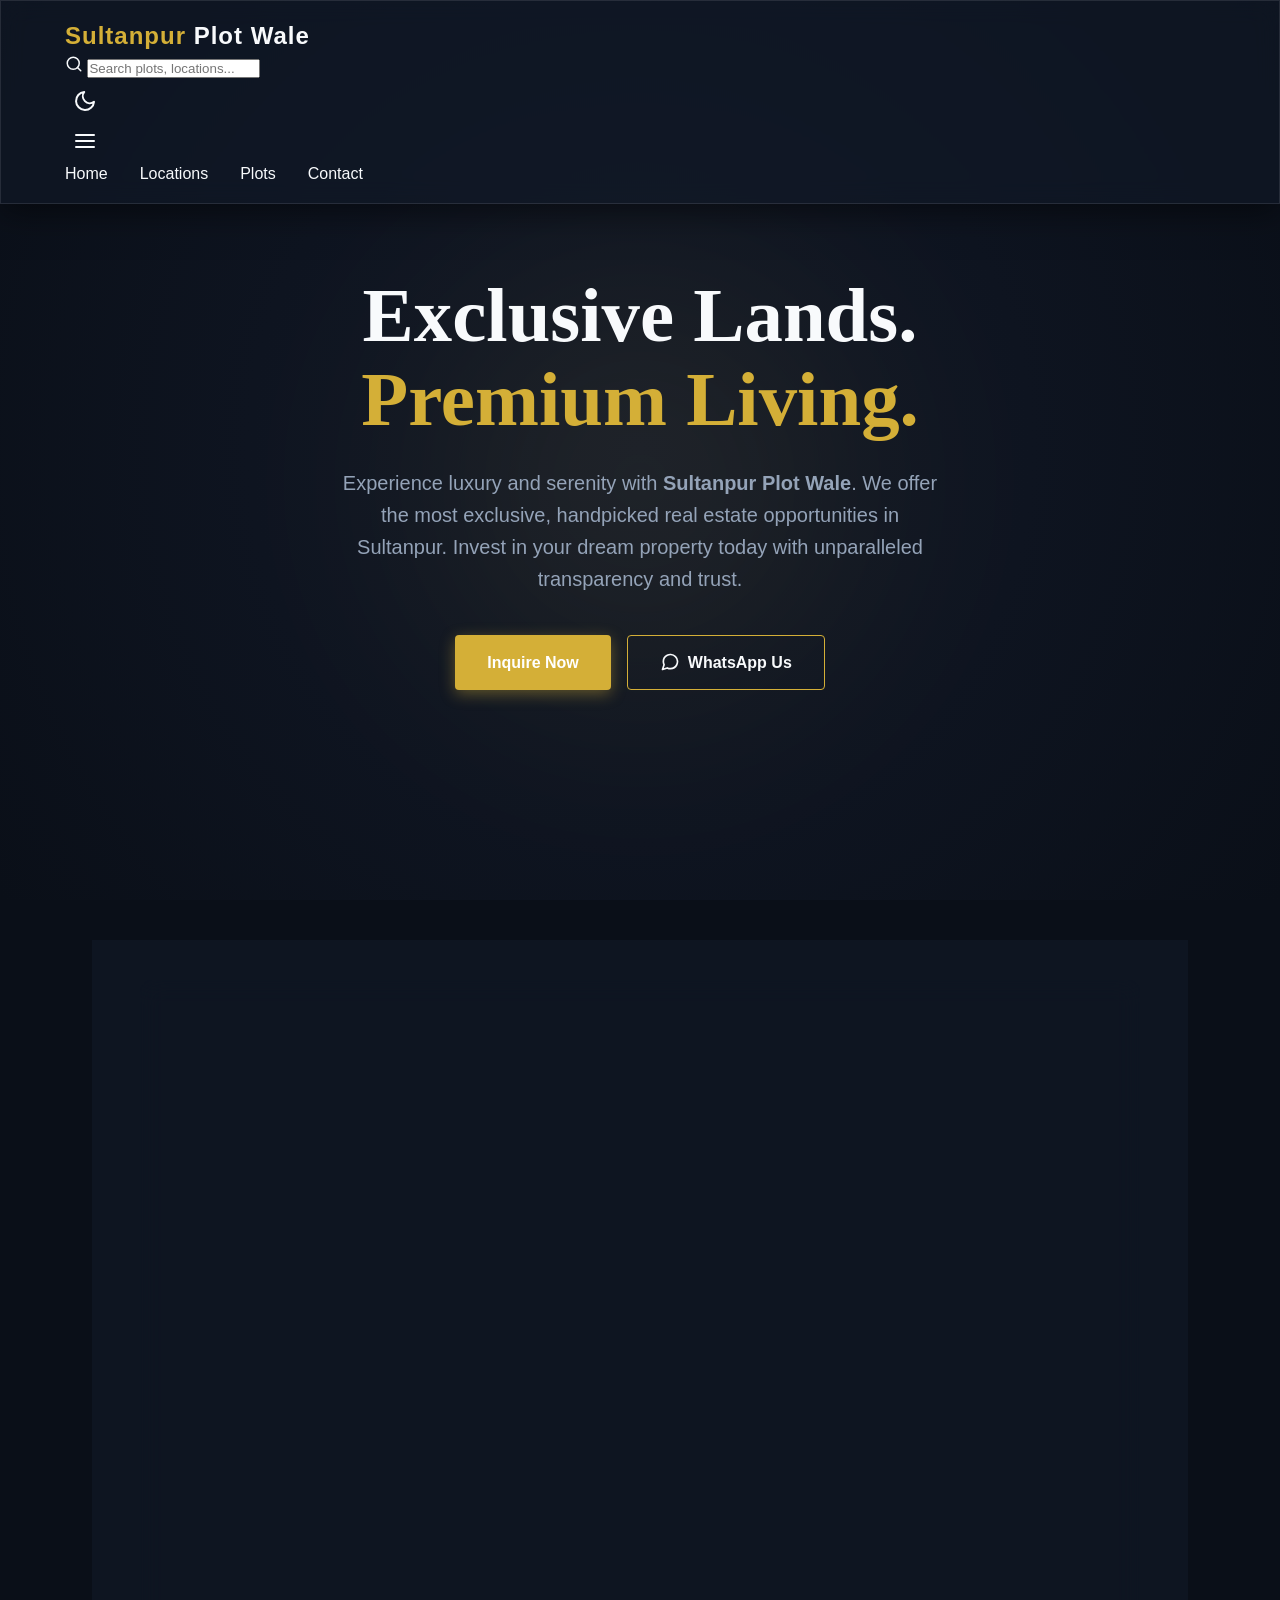
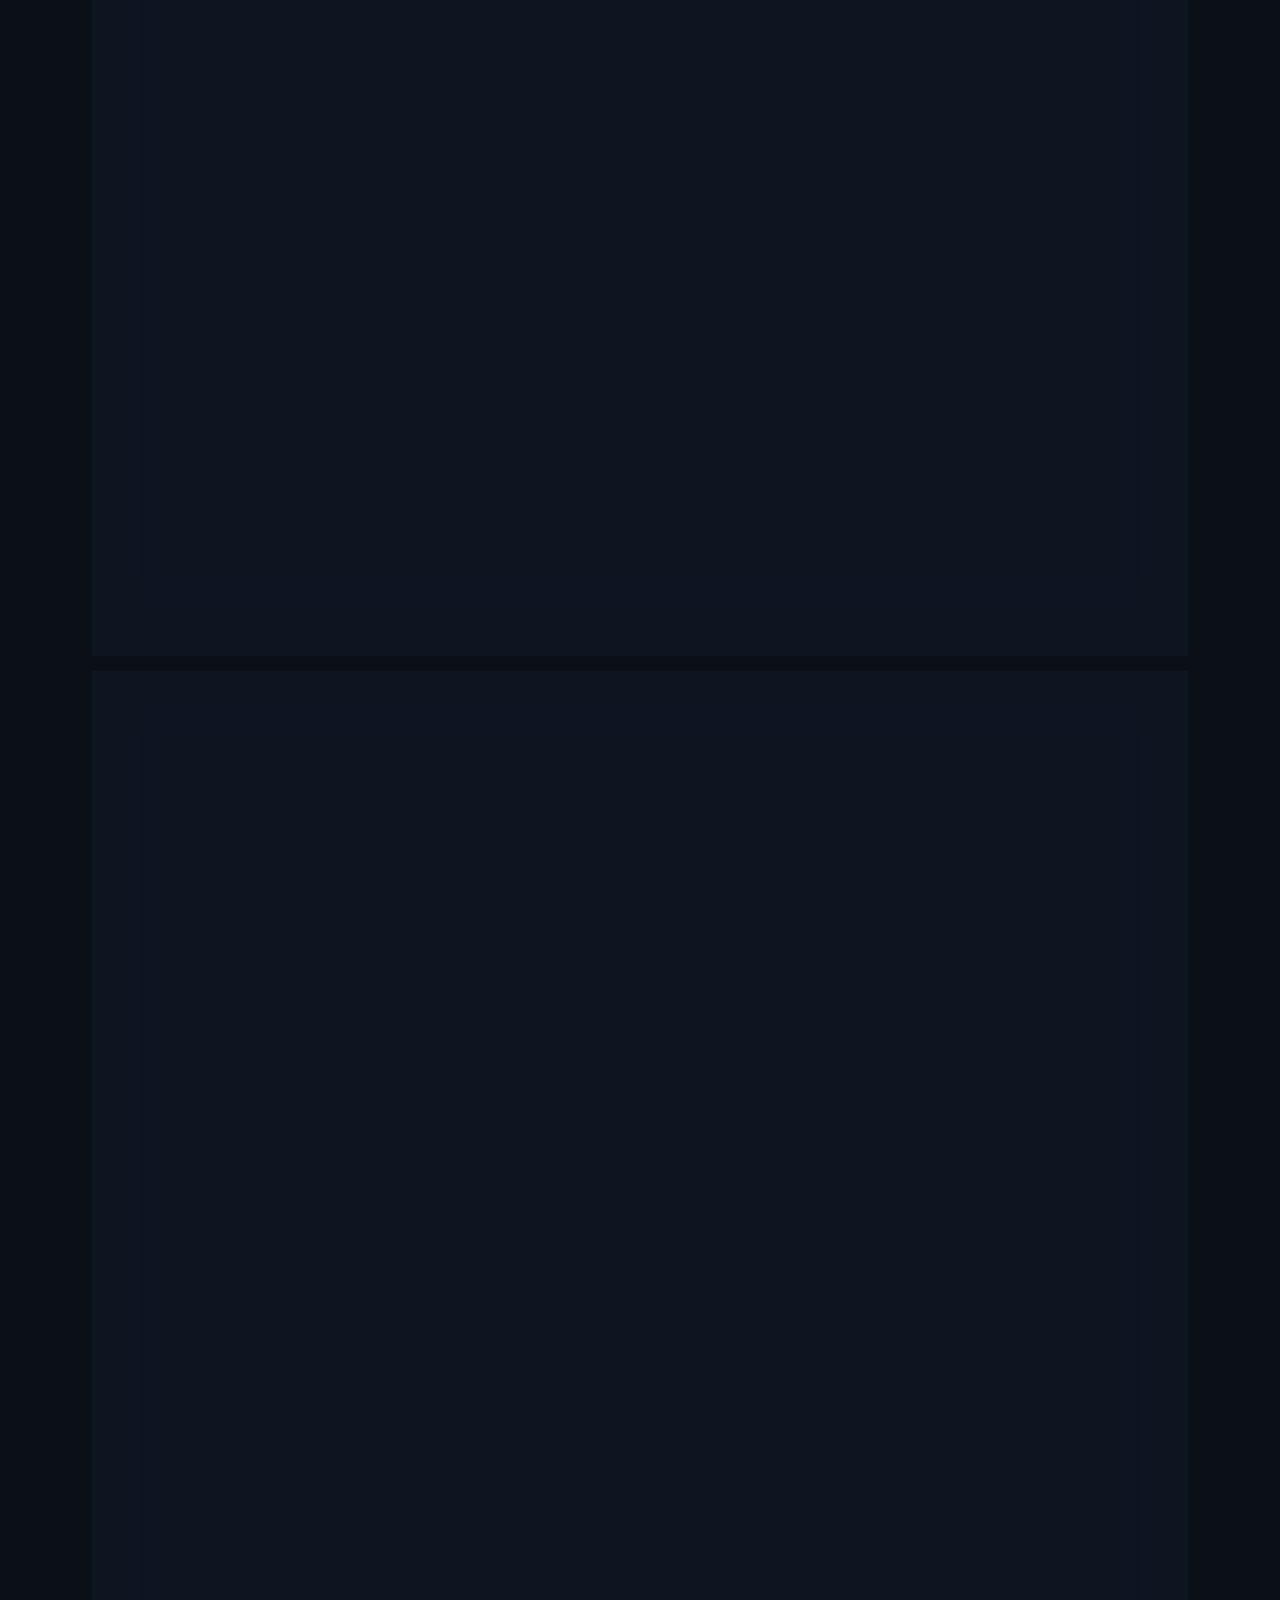
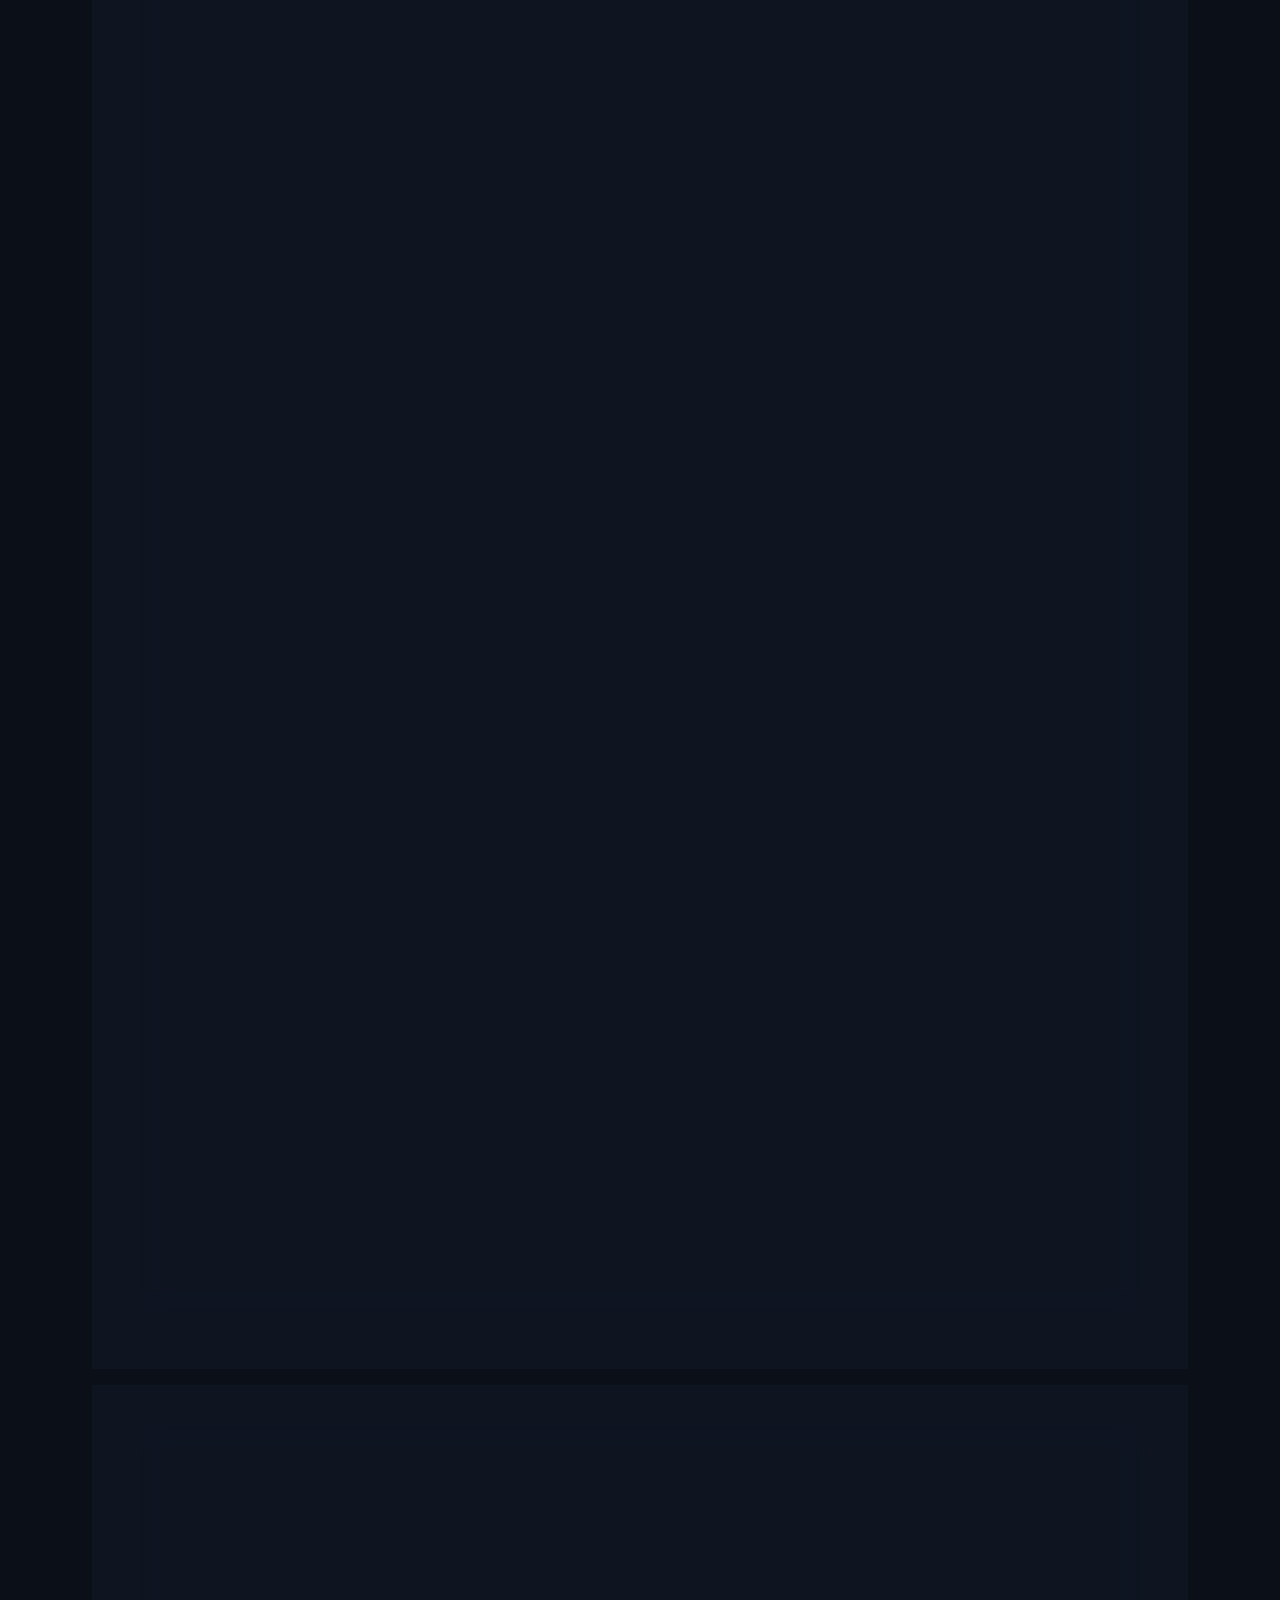
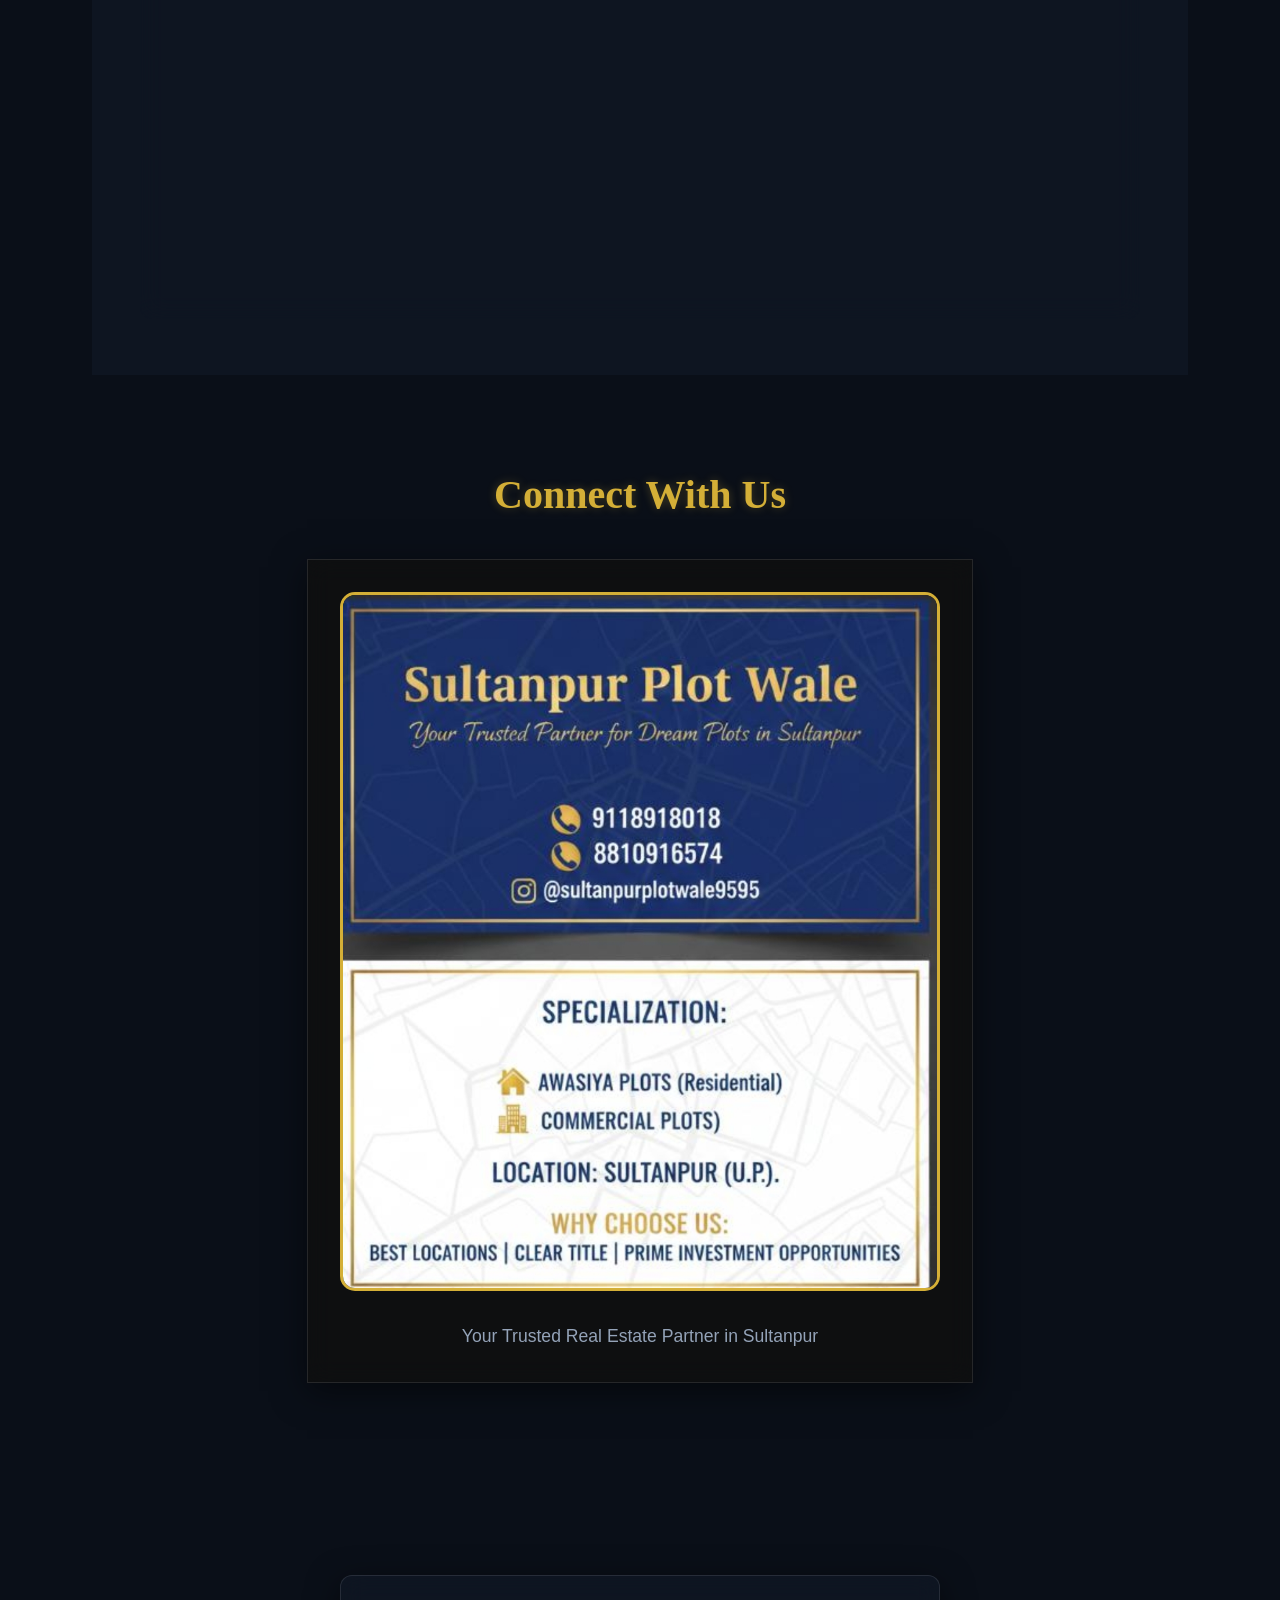
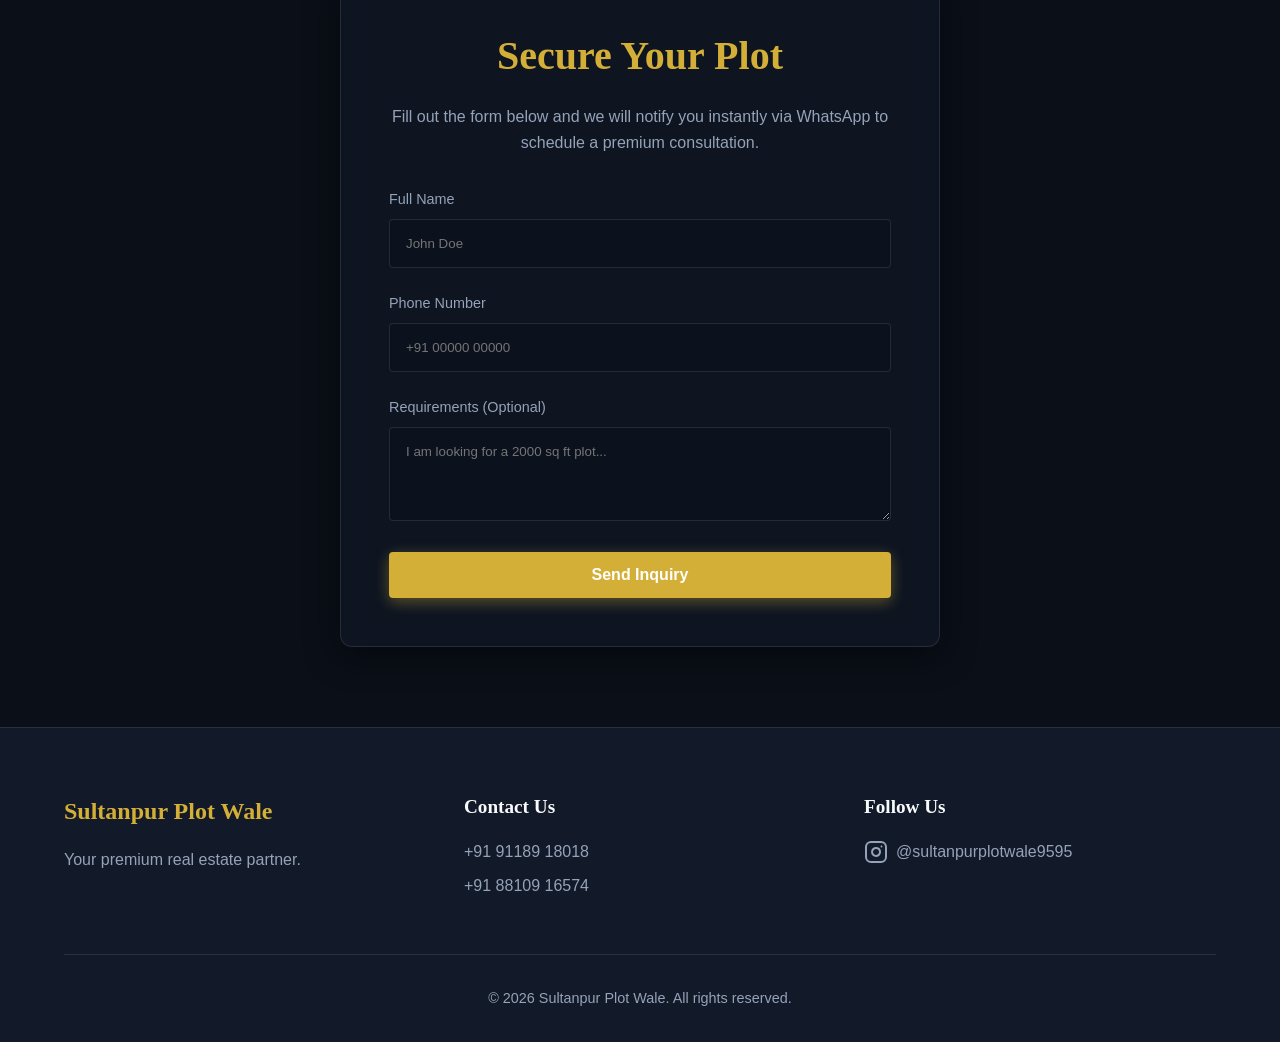
==== commit bfec119d: "Add files via upload" ====
--- a/index.html.html
+++ b/index.html.html
@@ -15,18 +15,34 @@
 </head>
 <body>
     <header class="header glassmorphism">
-        <div class="logo">
-            <span class="logo-gold">Sultanpur</span> Plot Wale
+        <div class="header-container">
+            <div class="logo">
+                <a href="#home" style="text-decoration:none; color:inherit;"><span class="logo-gold">Sultanpur</span> Plot Wale</a>
+            </div>
+            
+            <div class="search-container">
+                <svg xmlns="http://www.w3.org/2000/svg" width="18" height="18" viewBox="0 0 24 24" fill="none" stroke="currentColor" stroke-width="2" stroke-linecap="round" stroke-linejoin="round" class="search-icon"><circle cx="11" cy="11" r="8"></circle><line x1="21" y1="21" x2="16.65" y2="16.65"></line></svg>
+                <input type="text" id="search-input" class="search-input" placeholder="Search plots, locations...">
+            </div>
+
+            <div class="header-actions">
+                <button id="theme-toggle" class="btn-icon" aria-label="Toggle Theme">
+                    <!-- SVG Icon for Dark/Light mode toggled via JS -->
+                    <svg id="moon-icon" xmlns="http://www.w3.org/2000/svg" width="24" height="24" viewBox="0 0 24 24" fill="none" stroke="currentColor" stroke-width="2" stroke-linecap="round" stroke-linejoin="round"><path d="M21 12.79A9 9 0 1 1 11.21 3 7 7 0 0 0 21 12.79z"></path></svg>
+                    <svg id="sun-icon" style="display: none;" xmlns="http://www.w3.org/2000/svg" width="24" height="24" viewBox="0 0 24 24" fill="none" stroke="currentColor" stroke-width="2" stroke-linecap="round" stroke-linejoin="round"><circle cx="12" cy="12" r="5"></circle><line x1="12" y1="1" x2="12" y2="3"></line><line x1="12" y1="21" x2="12" y2="23"></line><line x1="4.22" y1="4.22" x2="5.64" y2="5.64"></line><line x1="18.36" y1="18.36" x2="19.78" y2="19.78"></line><line x1="1" y1="12" x2="3" y2="12"></line><line x1="21" y1="12" x2="23" y2="12"></line><line x1="4.22" y1="19.78" x2="5.64" y2="18.36"></line><line x1="18.36" y1="5.64" x2="19.78" y2="4.22"></line></svg>
+                </button>
+                <button id="mobile-menu-btn" class="btn-icon mobile-menu-btn" aria-label="Menu">
+                    <svg xmlns="http://www.w3.org/2000/svg" width="24" height="24" viewBox="0 0 24 24" fill="none" stroke="currentColor" stroke-width="2" stroke-linecap="round" stroke-linejoin="round"><line x1="3" y1="12" x2="21" y2="12"></line><line x1="3" y1="6" x2="21" y2="6"></line><line x1="3" y1="18" x2="21" y2="18"></line></svg>
+                </button>
+            </div>
+            
+            <nav class="nav" id="main-nav">
+                <a href="#home">Home</a>
+                <a href="#location">Locations</a>
+                <a href="#properties">Plots</a>
+                <a href="#contact">Contact</a>
+            </nav>
         </div>
-        <nav class="nav">
-            <a href="#home">Home</a>
-            <a href="#contact">Contact</a>
-            <button id="theme-toggle" class="btn-icon" aria-label="Toggle Theme">
-                <!-- SVG Icon for Dark/Light mode toggled via JS -->
-                <svg id="moon-icon" xmlns="http://www.w3.org/2000/svg" width="24" height="24" viewBox="0 0 24 24" fill="none" stroke="currentColor" stroke-width="2" stroke-linecap="round" stroke-linejoin="round"><path d="M21 12.79A9 9 0 1 1 11.21 3 7 7 0 0 0 21 12.79z"></path></svg>
-                <svg id="sun-icon" style="display: none;" xmlns="http://www.w3.org/2000/svg" width="24" height="24" viewBox="0 0 24 24" fill="none" stroke="currentColor" stroke-width="2" stroke-linecap="round" stroke-linejoin="round"><circle cx="12" cy="12" r="5"></circle><line x1="12" y1="1" x2="12" y2="3"></line><line x1="12" y1="21" x2="12" y2="23"></line><line x1="4.22" y1="4.22" x2="5.64" y2="5.64"></line><line x1="18.36" y1="18.36" x2="19.78" y2="19.78"></line><line x1="1" y1="12" x2="3" y2="12"></line><line x1="21" y1="12" x2="23" y2="12"></line><line x1="4.22" y1="19.78" x2="5.64" y2="18.36"></line><line x1="18.36" y1="5.64" x2="19.78" y2="4.22"></line></svg>
-            </button>
-        </nav>
     </header>
 
     <main>
@@ -50,7 +66,7 @@
             <div class="location-container glassmorphism">
                 <h2>Prime Locations</h2>
                 <div style="text-align: left; padding: 1rem;">
-                    <div style="margin-bottom: 1.5rem; border-bottom: 1px solid var(--glass-border); padding-bottom: 1rem;">
+                    <div class="location-item" style="margin-bottom: 1.5rem; border-bottom: 1px solid var(--glass-border); padding-bottom: 1rem;">
                         <h3 style="color: var(--accent-gold); margin-bottom: 0.5rem;">📍 KNIPSS College, Faridipur</h3>
                         <p style="color: var(--text-primary); margin-bottom: 0.5rem;">Petrol Pump ke samne.</p>
                         <p style="color: var(--text-secondary); margin-bottom: 0.5rem;">Starting Price: ₹750, ₹1000, ₹1300, ₹1750, ₹2300 per sq ft</p>
@@ -58,7 +74,7 @@
                         <p style="font-size: 0.9rem; color: #38bdf8;">🏥 Nearby: Hospital, Petrol Pump, Restaurant</p>
                     </div>
                     
-                    <div style="margin-bottom: 1.5rem; border-bottom: 1px solid var(--glass-border); padding-bottom: 1rem;">
+                    <div class="location-item" style="margin-bottom: 1.5rem; border-bottom: 1px solid var(--glass-border); padding-bottom: 1rem;">
                         <h3 style="color: var(--accent-gold); margin-bottom: 0.5rem;">📍 MGS Field</h3>
                         <p style="color: var(--text-primary); margin-bottom: 0.5rem;">Plot Size: 20x50 (1000 sq ft)</p>
                         <p style="color: var(--text-secondary); margin-bottom: 0.5rem;">Price: ₹2600 per sq ft</p>
@@ -66,7 +82,7 @@
                         <p style="font-size: 0.9rem; color: #38bdf8;">🏥 Nearby: Hospital, Petrol Pump, Restaurant</p>
                     </div>
 
-                    <div style="margin-bottom: 1.5rem; border-bottom: 1px solid var(--glass-border); padding-bottom: 1rem;">
+                    <div class="location-item" style="margin-bottom: 1.5rem; border-bottom: 1px solid var(--glass-border); padding-bottom: 1rem;">
                         <h3 style="color: var(--accent-gold); margin-bottom: 0.5rem;">📍 Ayodhya Bypass, Sun International School, Kaman Ghar</h3>
                         <p style="color: var(--text-primary); margin-bottom: 0.5rem;">Highway se only 100 meter andar. Plot Size: 20x50 (1000 sq ft)</p>
                         <p style="color: var(--text-secondary); margin-bottom: 0.5rem;">Price: ₹700 per sq ft</p>
@@ -74,7 +90,7 @@
                         <p style="font-size: 0.9rem; color: #38bdf8;">🏥 Nearby: Hospital, Petrol Pump, Restaurant</p>
                     </div>
 
-                    <div style="margin-bottom: 1.5rem; border-bottom: 1px solid var(--glass-border); padding-bottom: 1rem;">
+                    <div class="location-item" style="margin-bottom: 1.5rem; border-bottom: 1px solid var(--glass-border); padding-bottom: 1rem;">
                         <h3 style="color: var(--accent-gold); margin-bottom: 0.5rem;">📍 Nekrahi Ayodhya Highway (PWD Highway)</h3>
                         <div style="margin-bottom: 1rem; padding-left: 1rem; border-left: 2px solid var(--accent-gold);">
                             <p style="color: var(--text-primary); margin-bottom: 0.2rem;"><strong>Option 1 (Corner Plot):</strong> Plot Size 20x70 (1400 sq ft)</p>
@@ -88,7 +104,7 @@
                         <p style="font-size: 0.9rem; color: #38bdf8;">🏥 Nearby: Hospital, Petrol Pump, Restaurant</p>
                     </div>
 
-                    <div style="margin-bottom: 0;">
+                    <div class="location-item" style="margin-bottom: 0;">
                         <h3 style="color: var(--accent-gold); margin-bottom: 0.5rem;">📍 Saifullahganj Tiyri</h3>
                         <p style="color: var(--text-primary); margin-bottom: 0.5rem;">Plot Size: 20x50 (1000 sq ft)</p>
                         <p style="color: var(--text-secondary); margin-bottom: 0.5rem;">Price: ₹320 per sq ft</p>
@@ -102,7 +118,7 @@
         <section id="properties" class="properties-section">
             <div class="properties-container glassmorphism">
                 <h2>Available Plots</h2>
-                <div class="property-grid" style="grid-template-columns: repeat(auto-fit, minmax(350px, 1fr)); gap: 2rem; max-width: 1200px; margin: 0 auto;">
+                <div class="property-grid" style="max-width: 1200px; margin: 0 auto;">
                     <div class="property-card">
                         <video src="./plot-video.mp4" controls autoplay muted loop class="property-video" style="width: 100%; max-height: 500px; object-fit: cover; border-bottom: 2px solid var(--accent-gold);"></video>
                         <div class="property-info" style="text-align: center;">
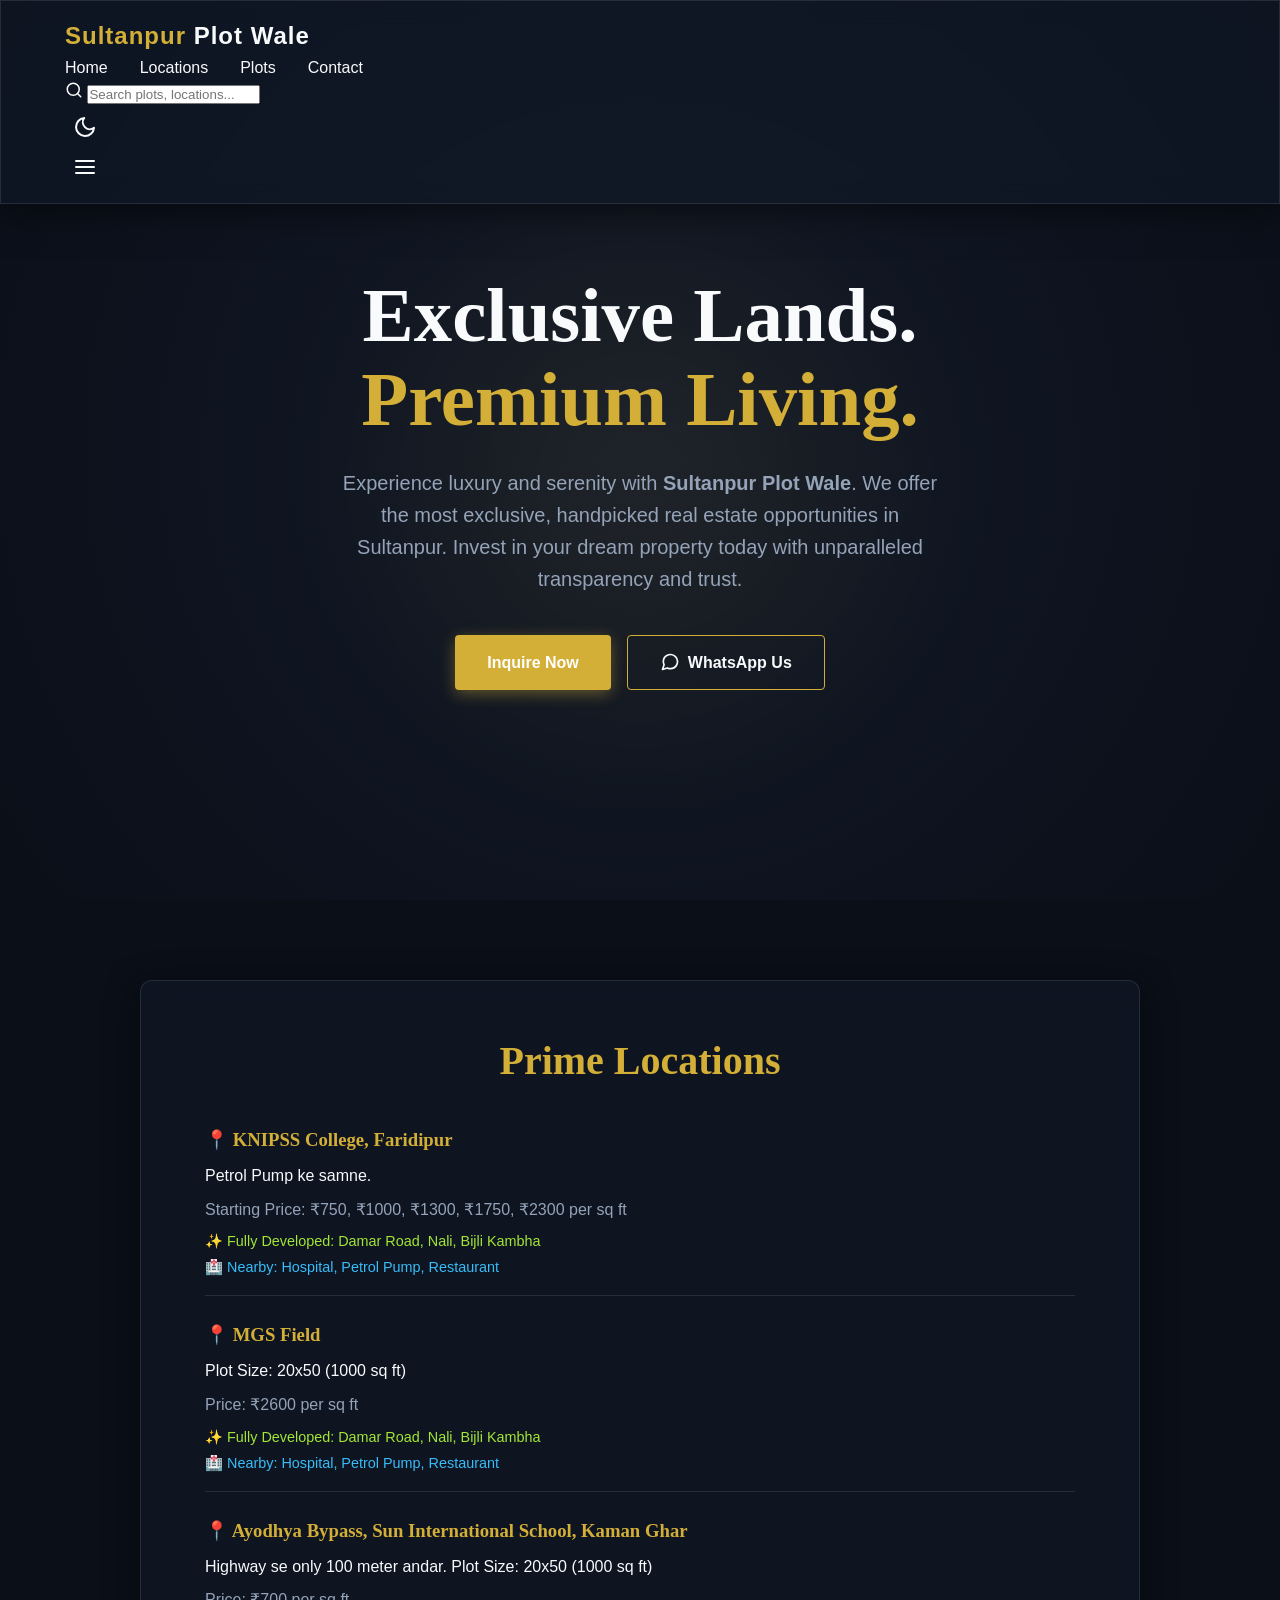
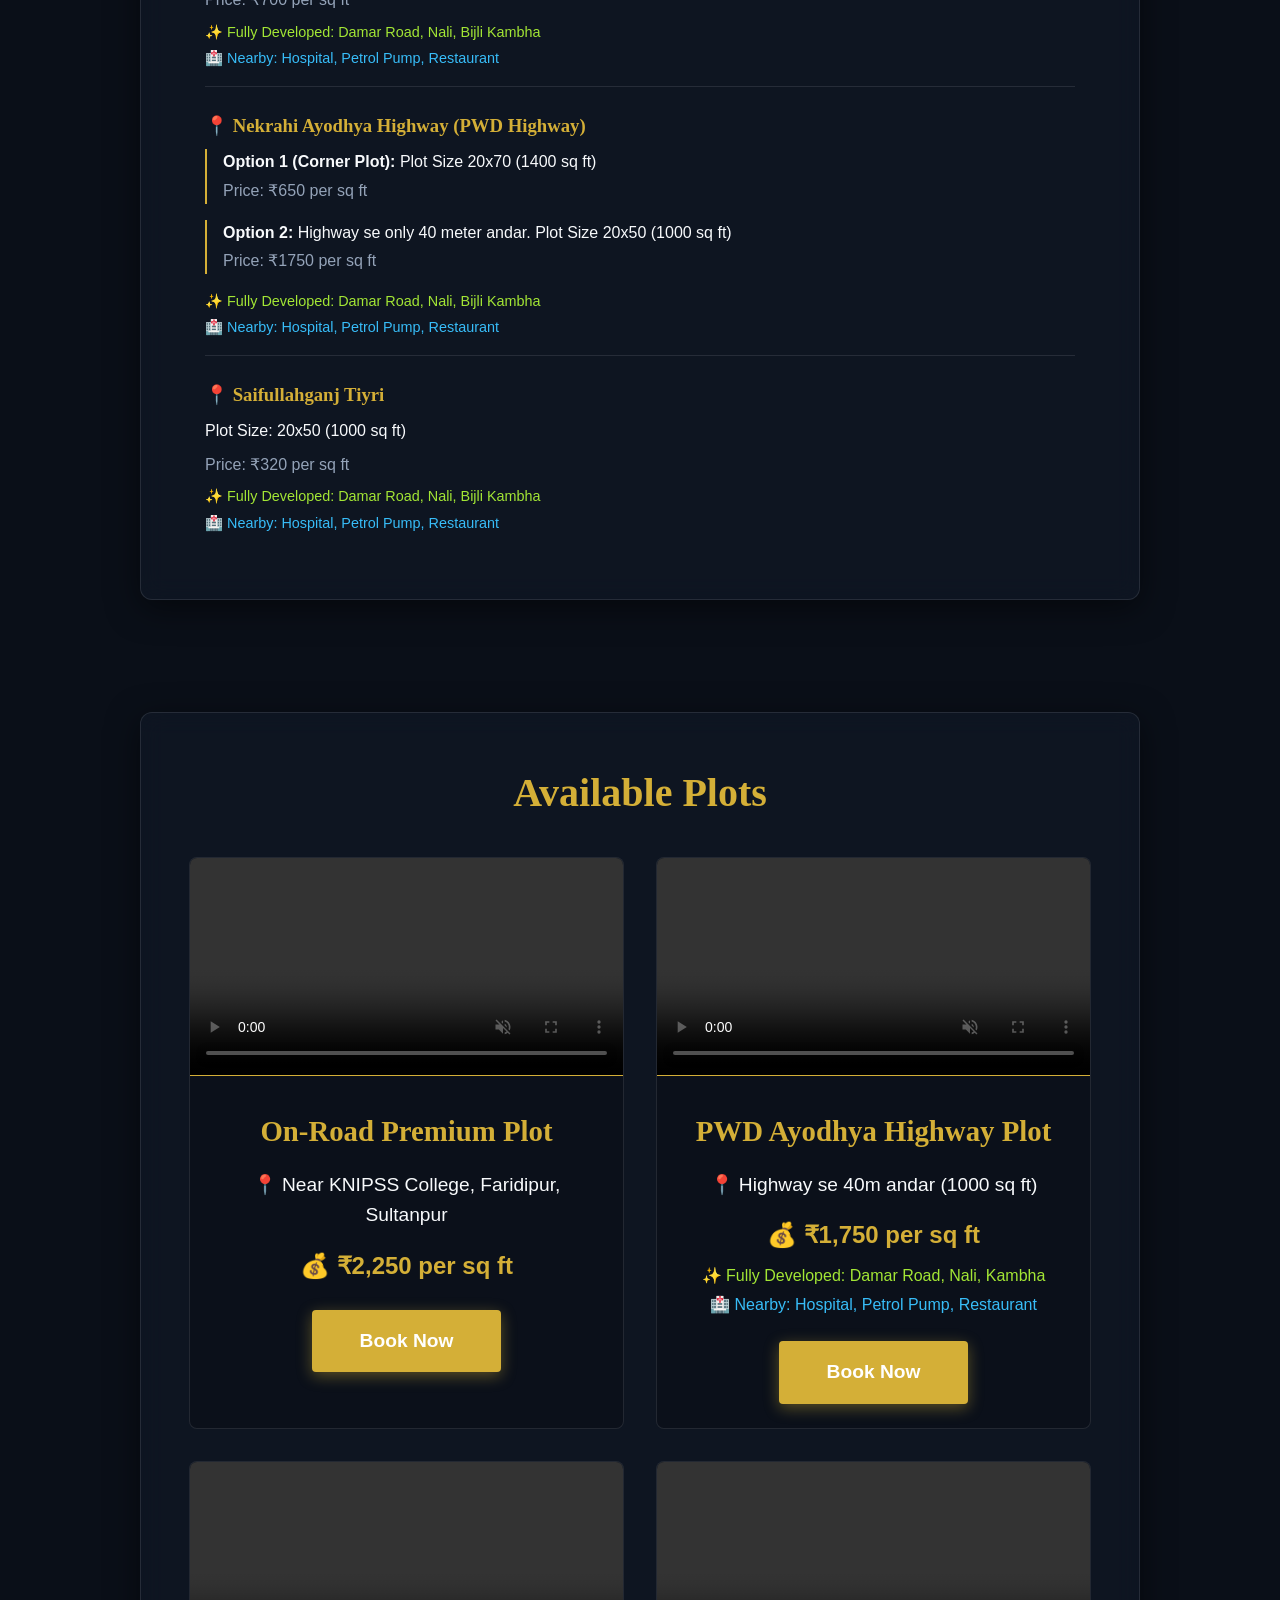
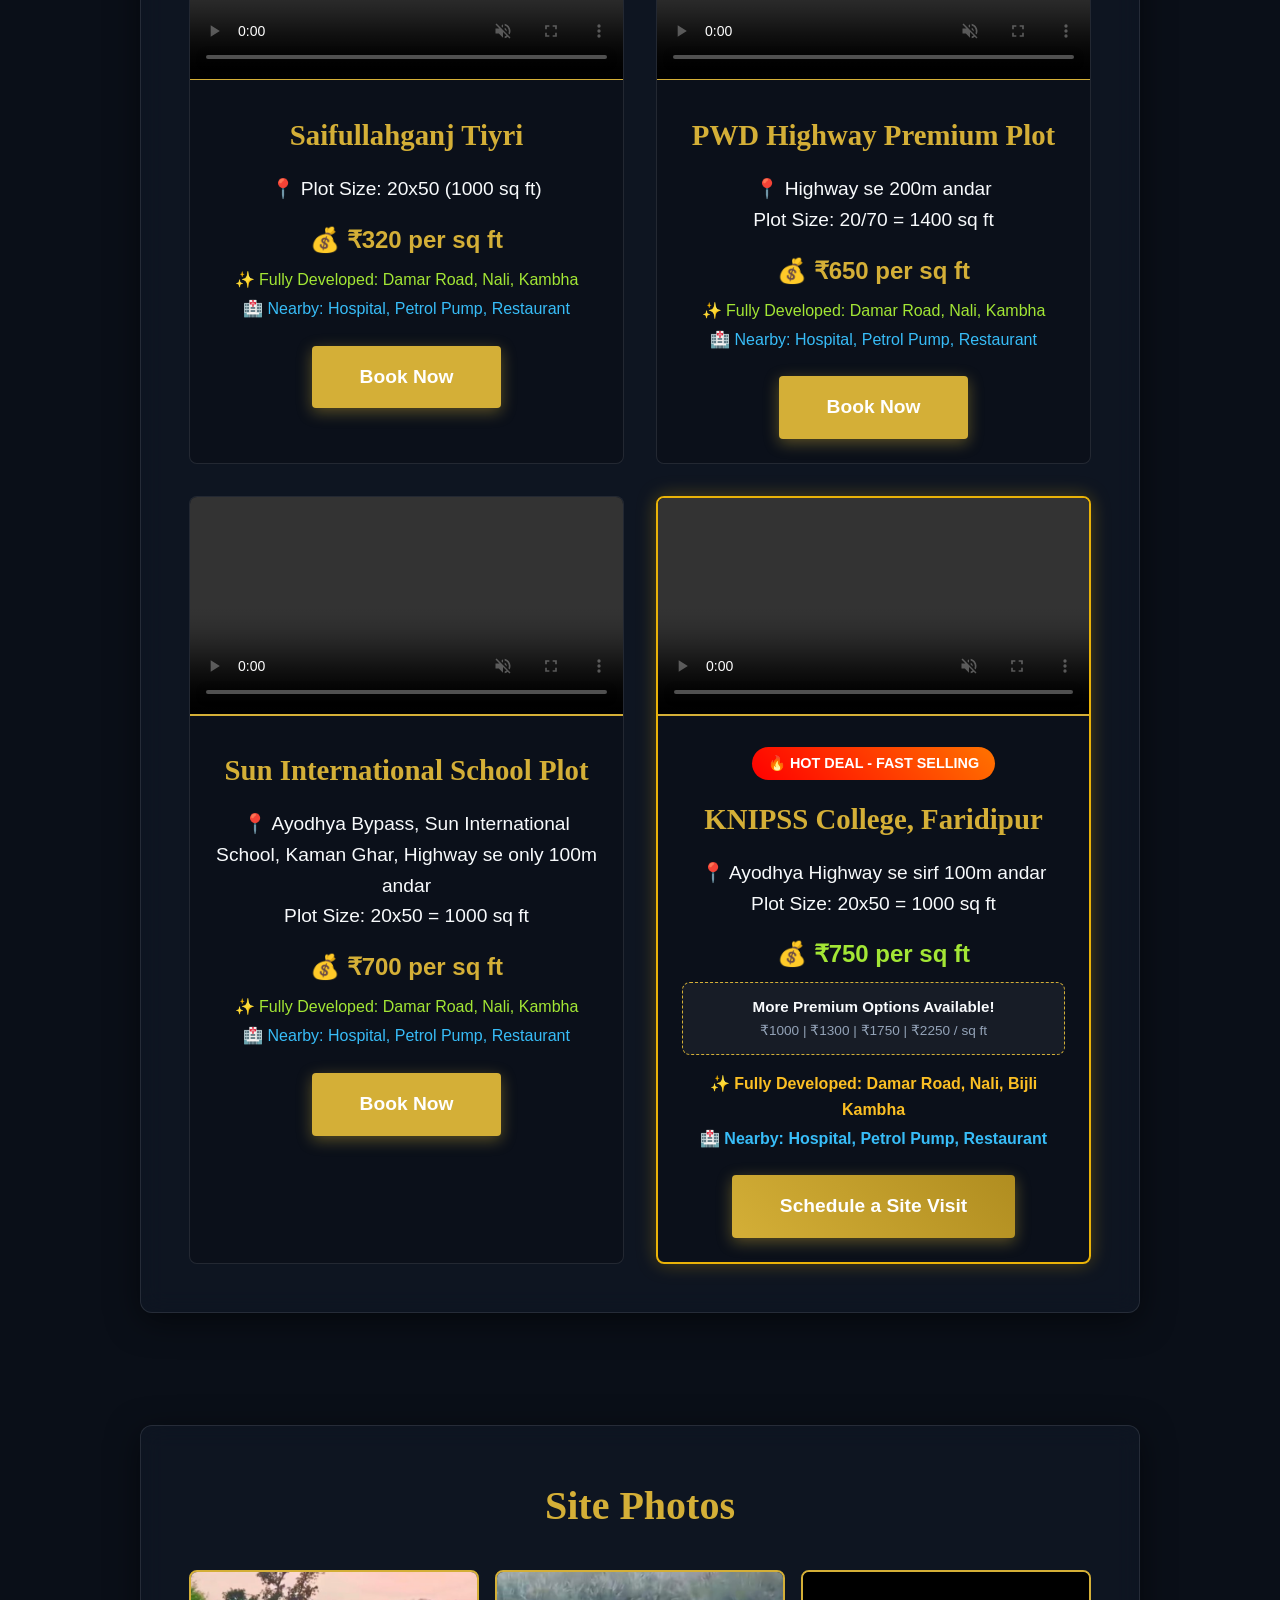
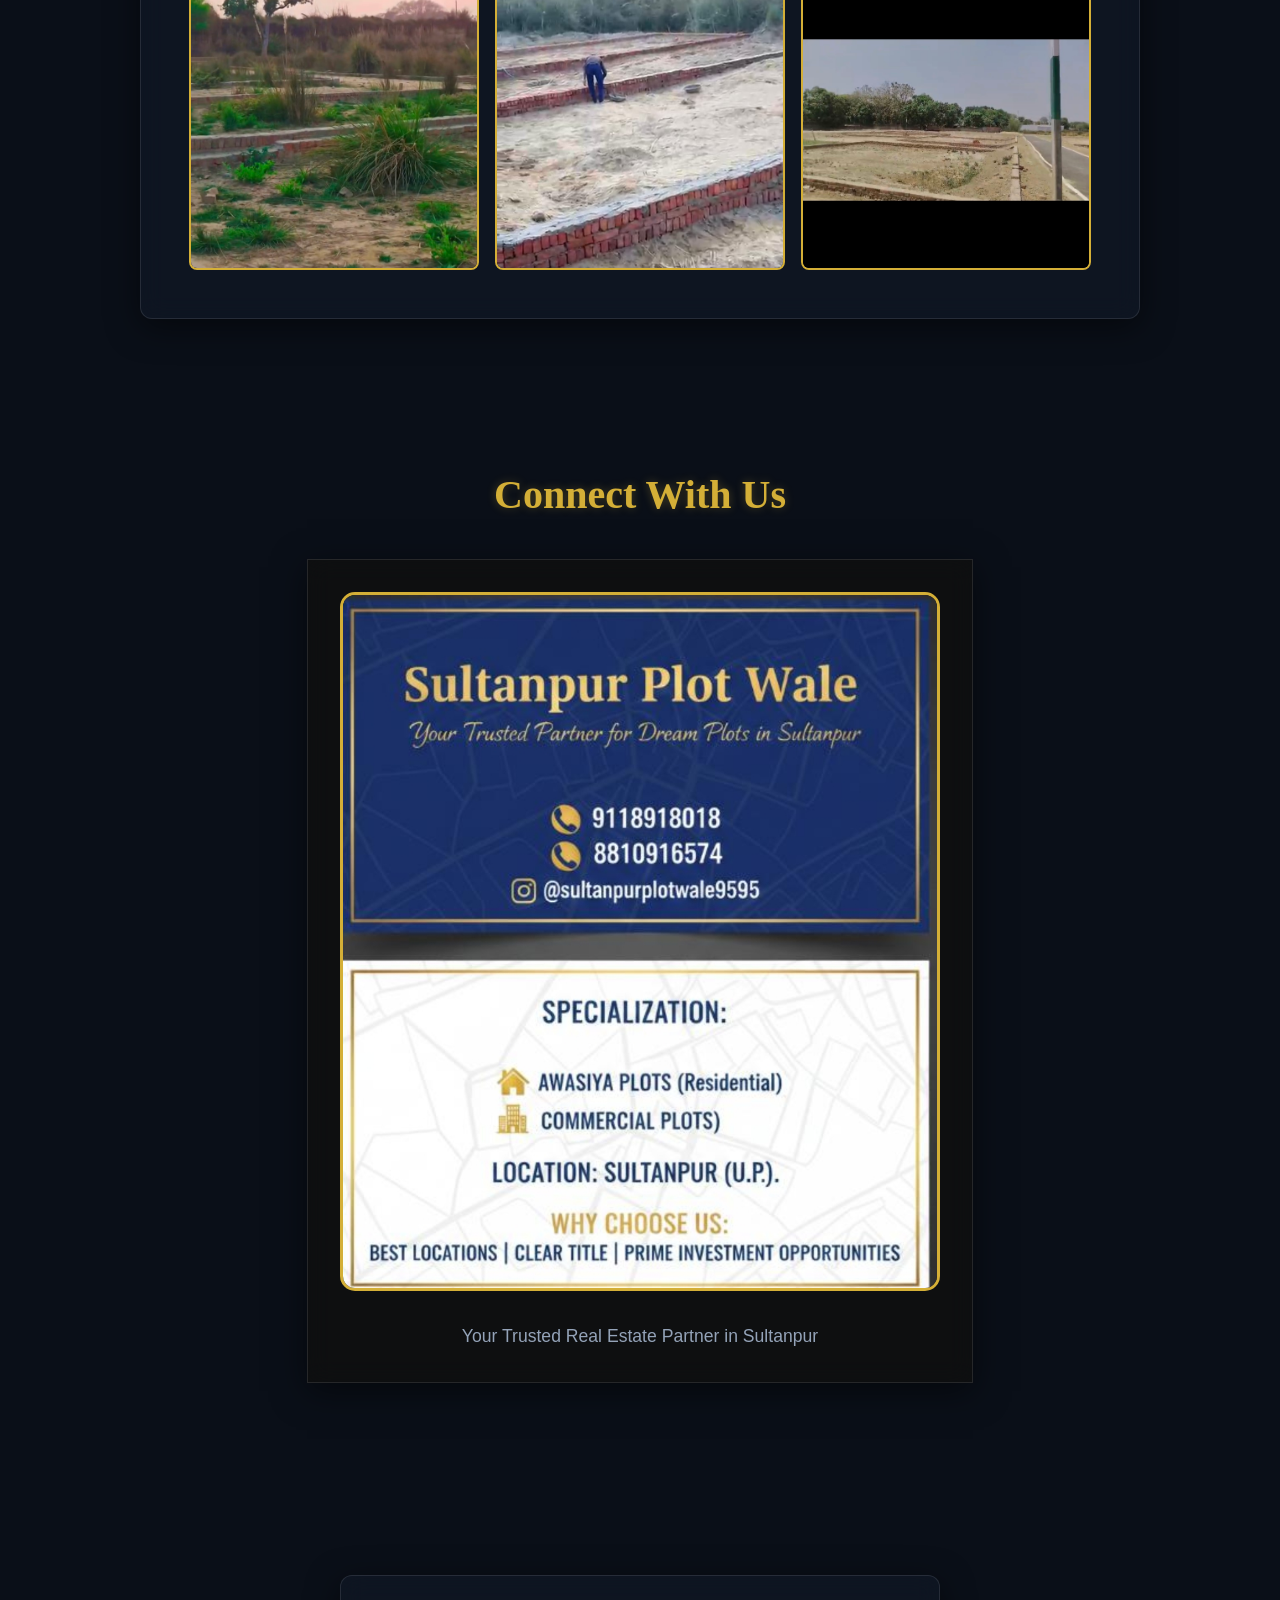
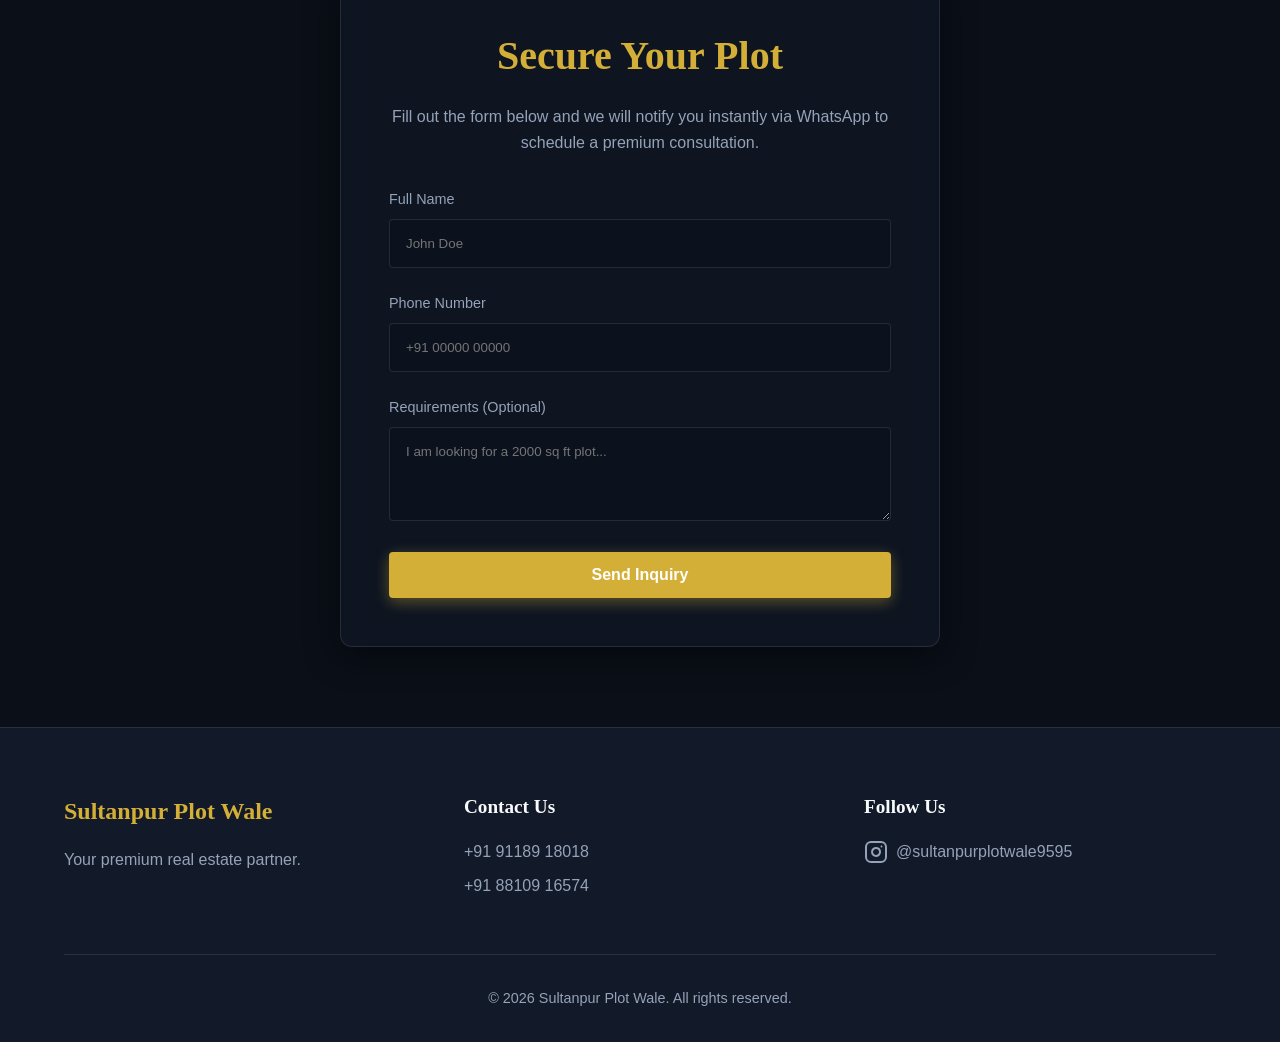
==== commit 939adcc4: "Add files via upload" ====
--- a/index.html.html
+++ b/index.html.html
@@ -20,6 +20,13 @@
                 <a href="#home" style="text-decoration:none; color:inherit;"><span class="logo-gold">Sultanpur</span> Plot Wale</a>
             </div>
             
+            <nav class="nav" id="main-nav">
+                <a href="#home">Home</a>
+                <a href="#location">Locations</a>
+                <a href="#properties">Plots</a>
+                <a href="#contact">Contact</a>
+            </nav>
+
             <div class="search-container">
                 <svg xmlns="http://www.w3.org/2000/svg" width="18" height="18" viewBox="0 0 24 24" fill="none" stroke="currentColor" stroke-width="2" stroke-linecap="round" stroke-linejoin="round" class="search-icon"><circle cx="11" cy="11" r="8"></circle><line x1="21" y1="21" x2="16.65" y2="16.65"></line></svg>
                 <input type="text" id="search-input" class="search-input" placeholder="Search plots, locations...">
@@ -35,20 +42,13 @@
                     <svg xmlns="http://www.w3.org/2000/svg" width="24" height="24" viewBox="0 0 24 24" fill="none" stroke="currentColor" stroke-width="2" stroke-linecap="round" stroke-linejoin="round"><line x1="3" y1="12" x2="21" y2="12"></line><line x1="3" y1="6" x2="21" y2="6"></line><line x1="3" y1="18" x2="21" y2="18"></line></svg>
                 </button>
             </div>
-            
-            <nav class="nav" id="main-nav">
-                <a href="#home">Home</a>
-                <a href="#location">Locations</a>
-                <a href="#properties">Plots</a>
-                <a href="#contact">Contact</a>
-            </nav>
         </div>
     </header>
 
     <main>
         <section id="home" class="hero">
             <div class="hero-content">
-                <h1>Exclusive Lands.<br><span class="text-gold">Premium Living.</span></h1>
+                <h1>Exclusive Lands. <span class="text-gold">Premium Living.</span></h1>
                 <p class="premium-desc">
                     Experience luxury and serenity with <strong>Sultanpur Plot Wale</strong>. We offer the most exclusive, handpicked real estate opportunities in Sultanpur. Invest in your dream property today with unparalleled transparency and trust.
                 </p>
